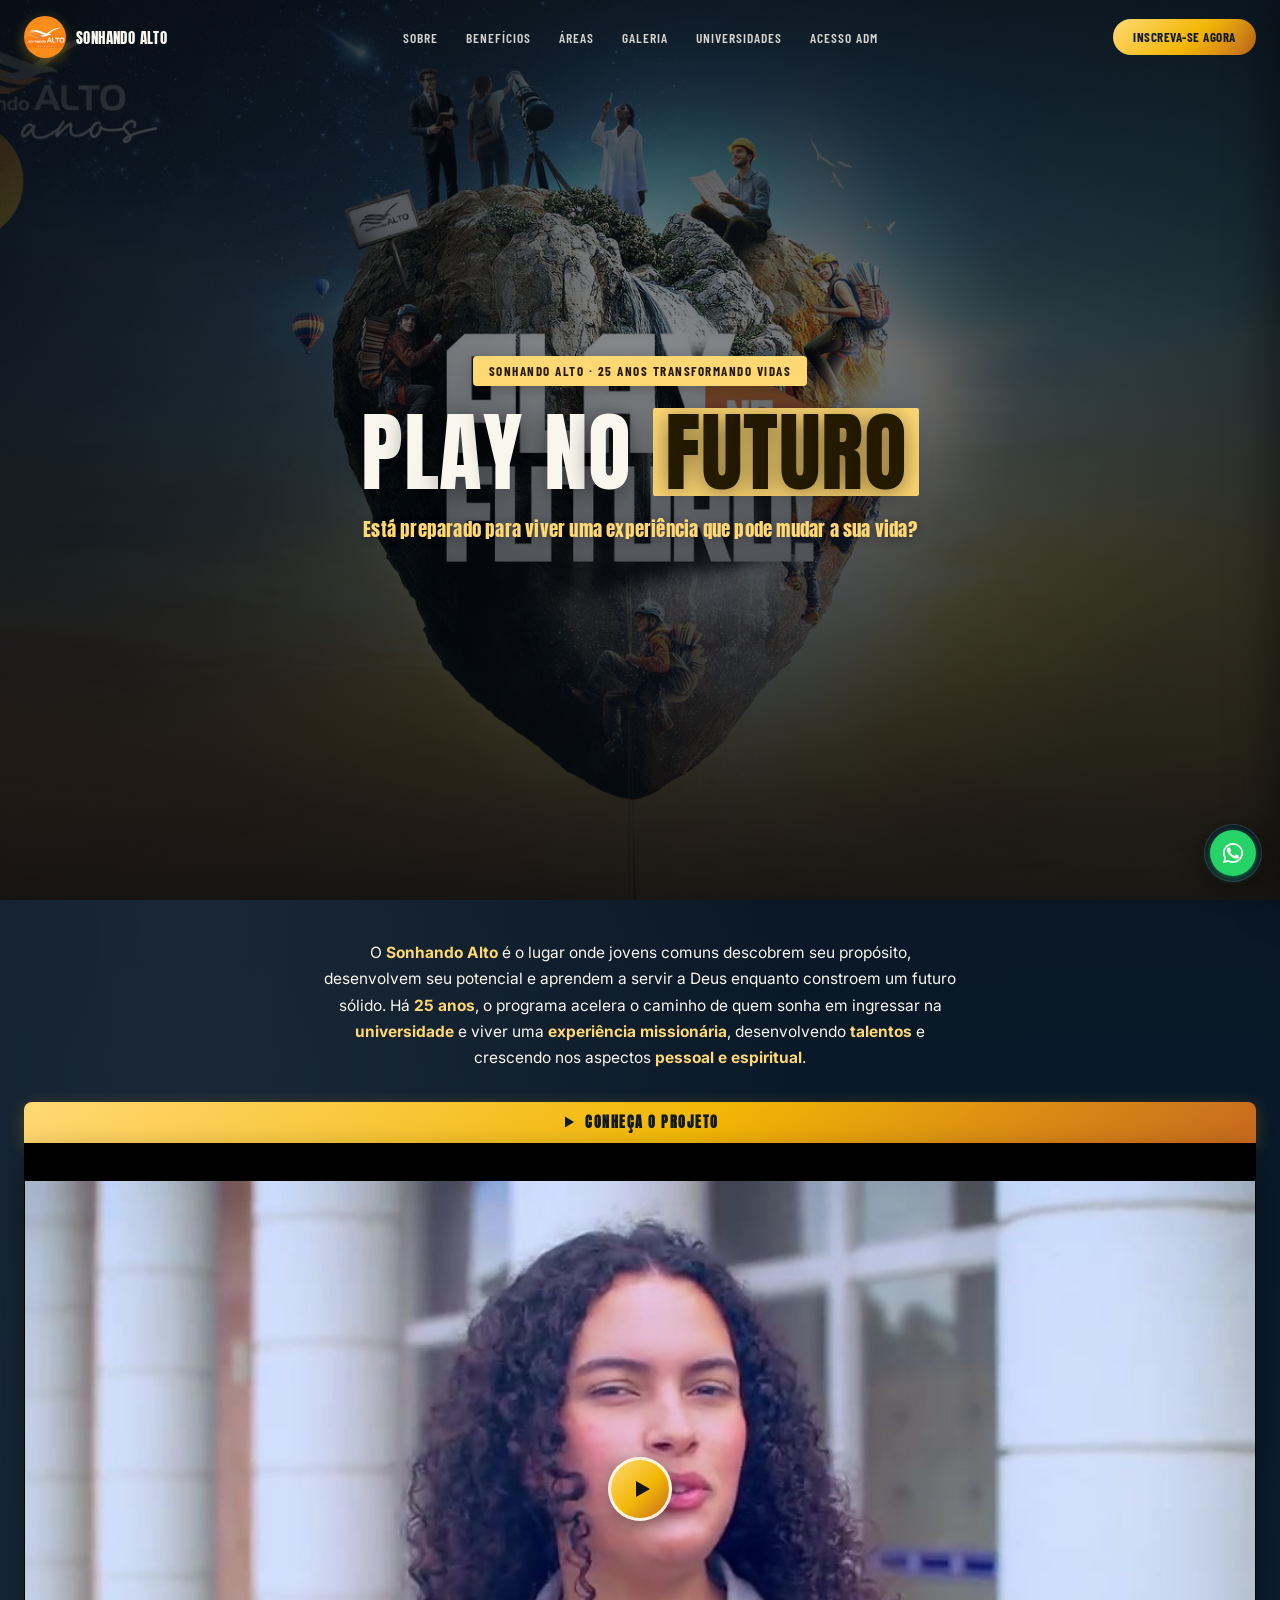
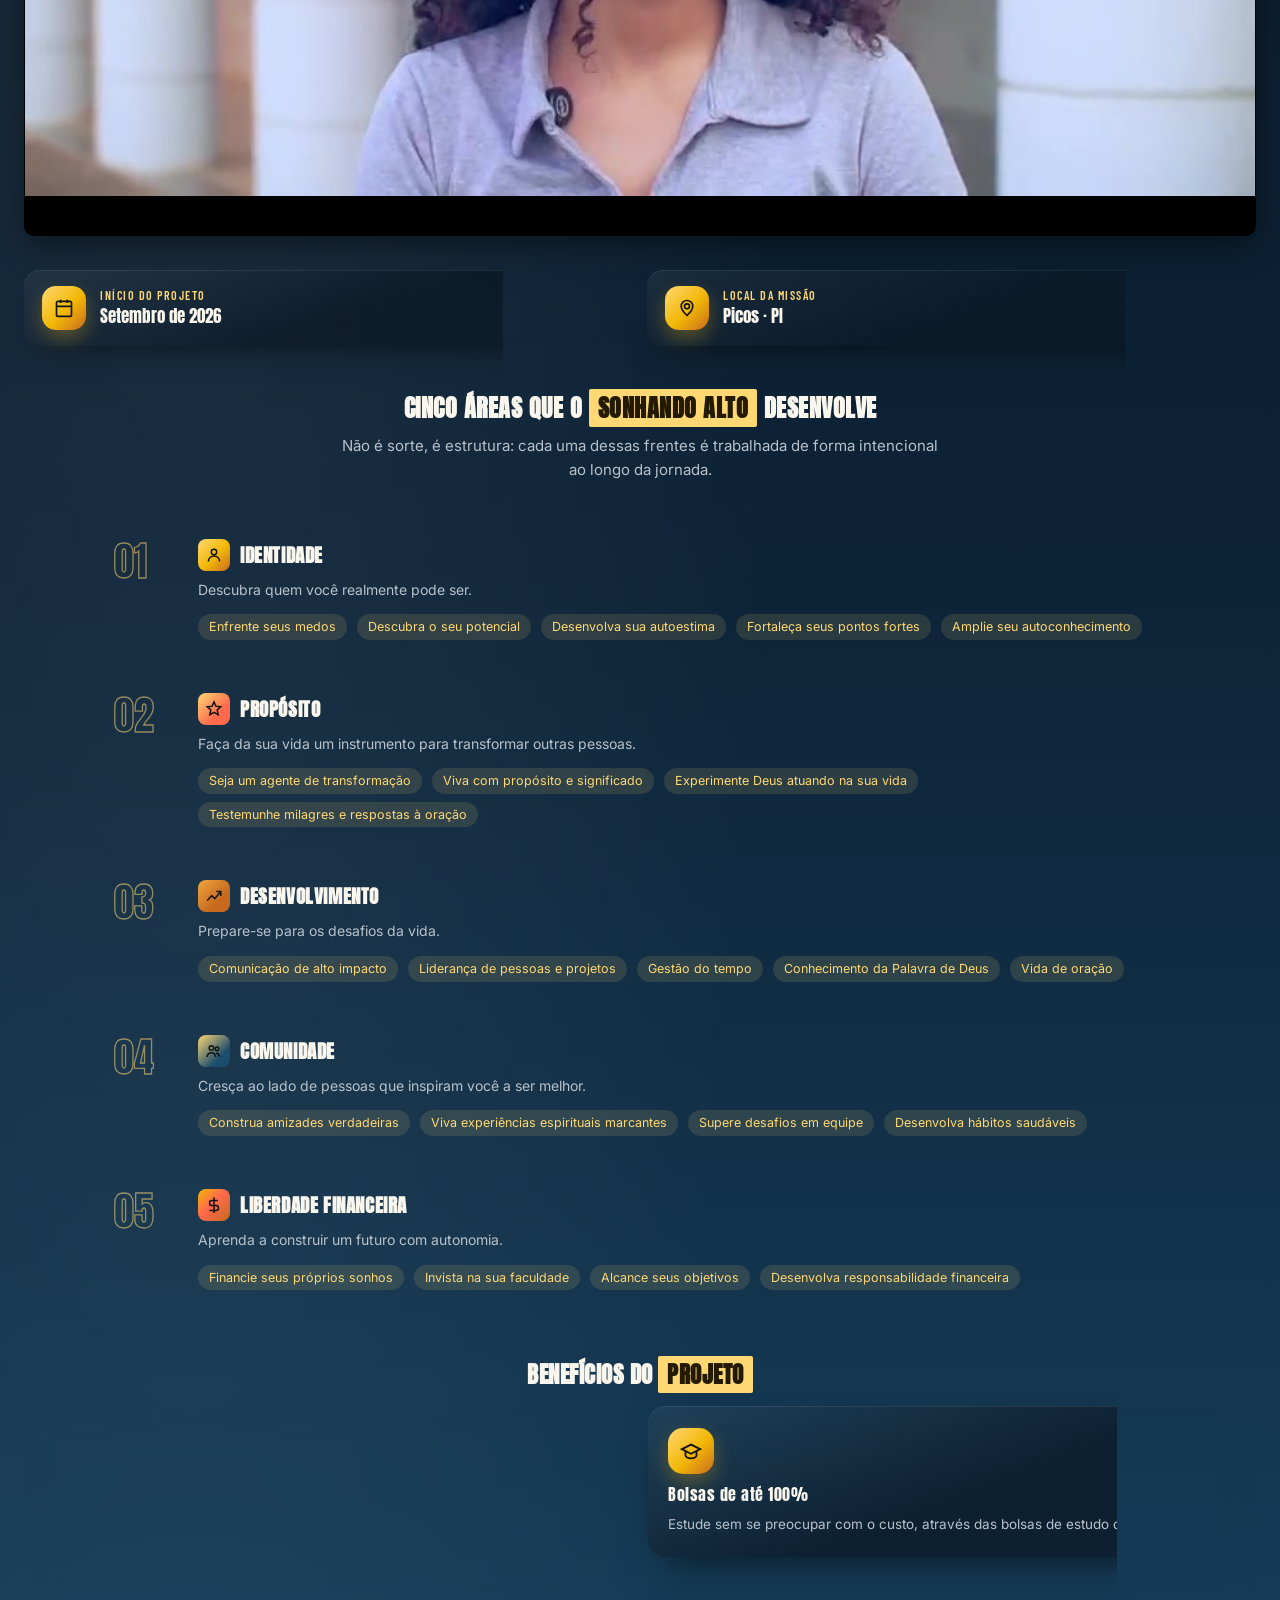
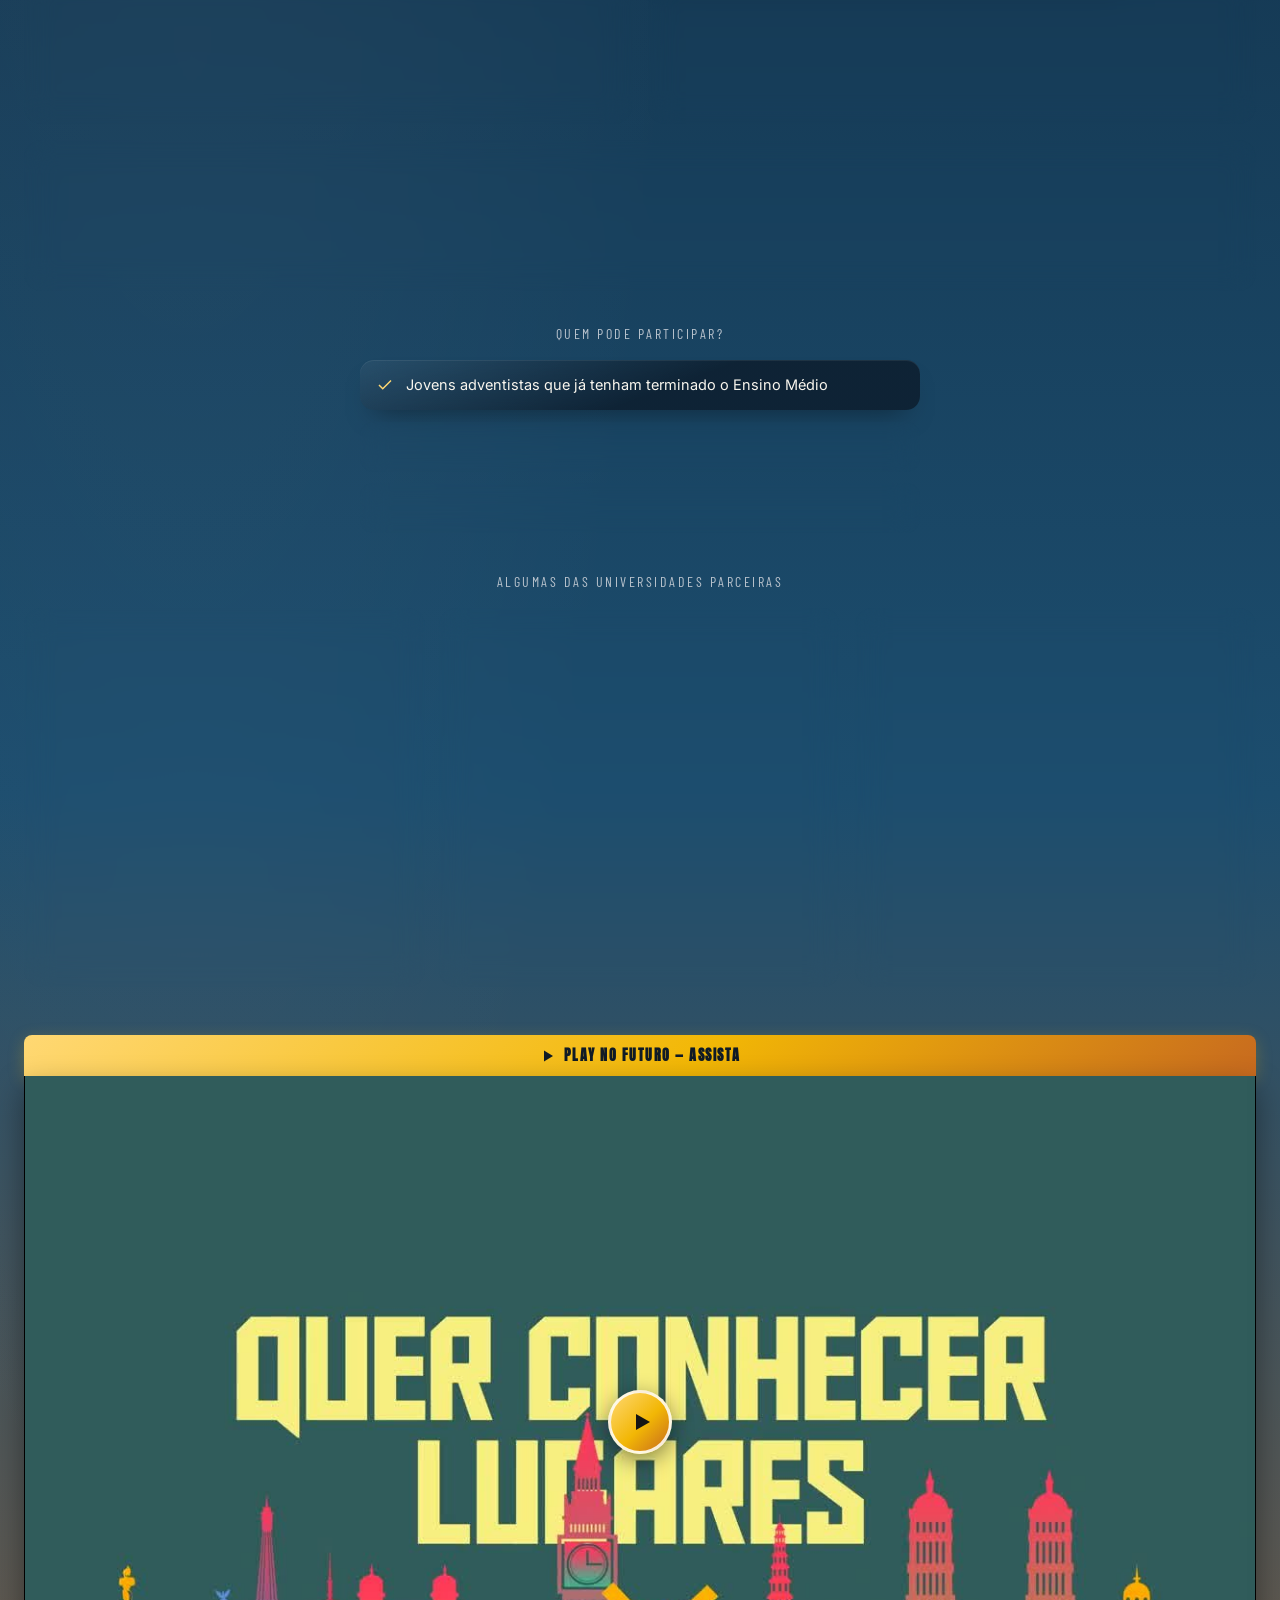
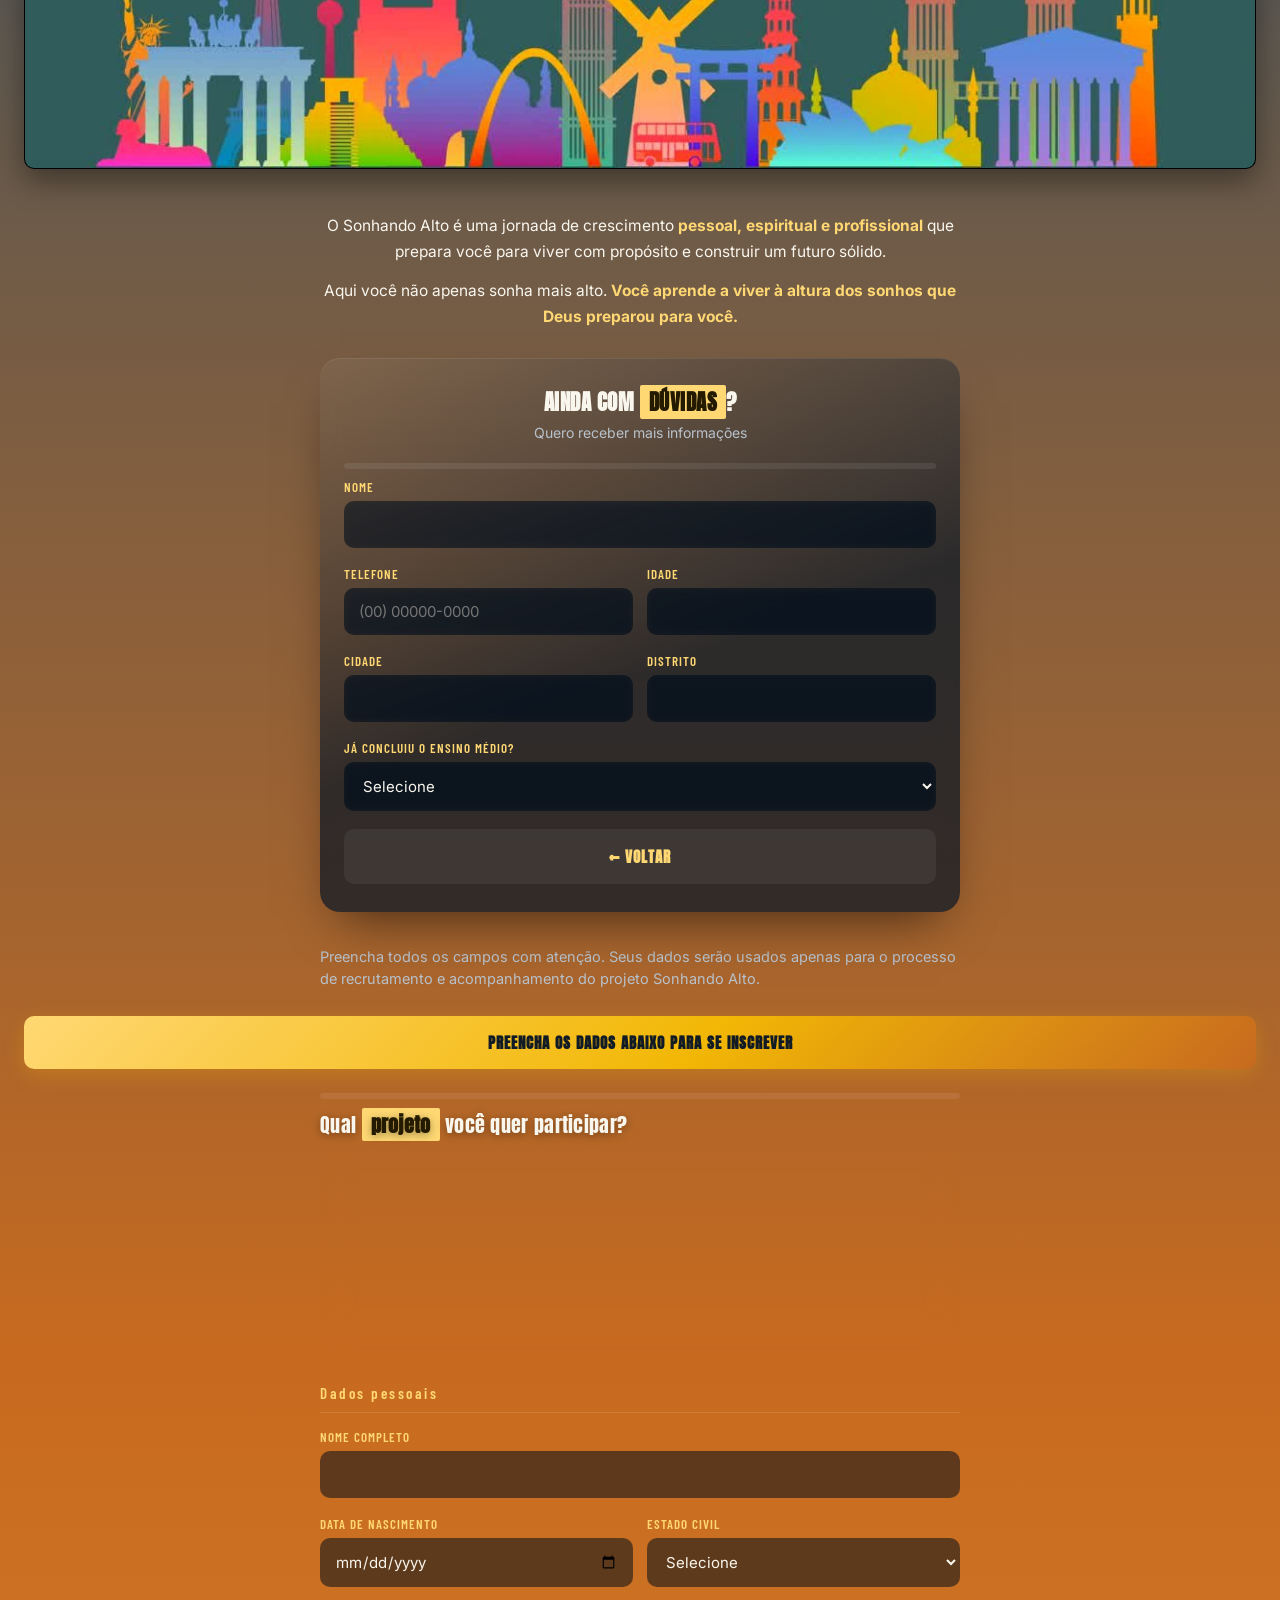
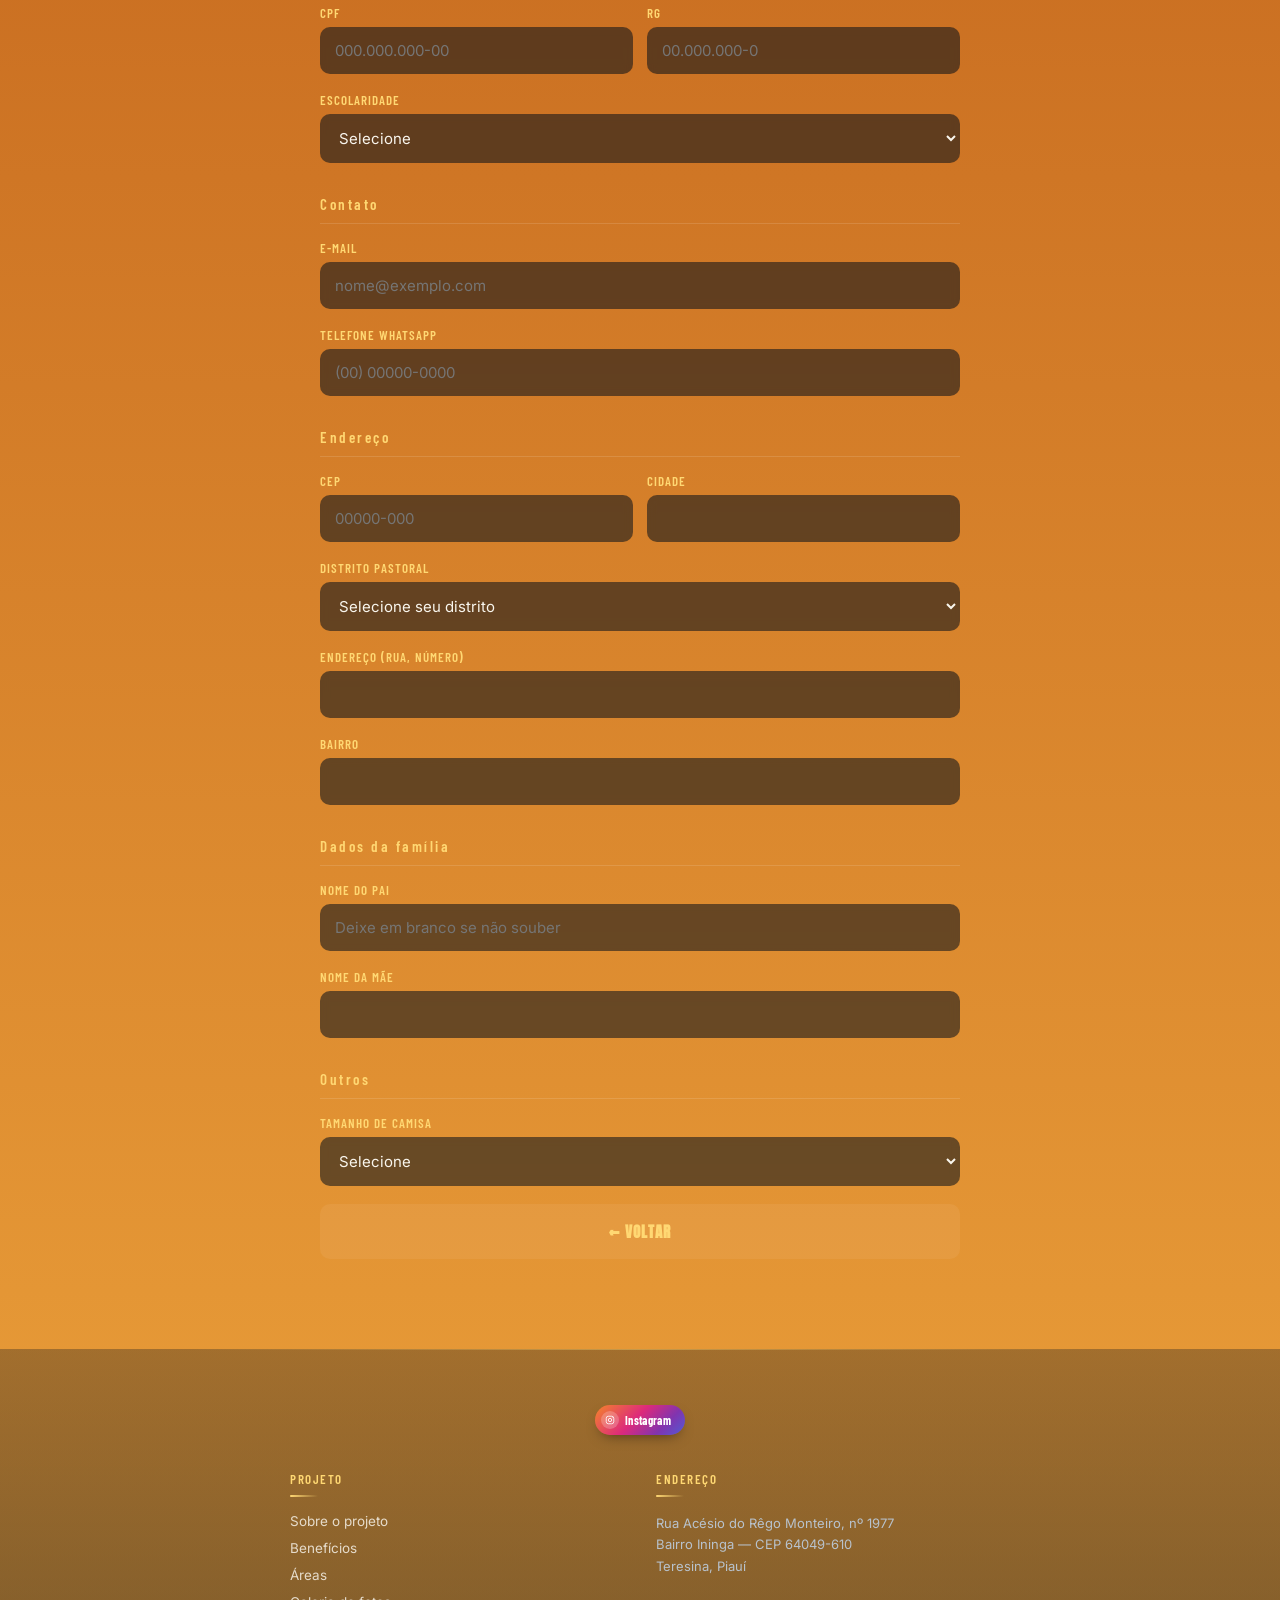
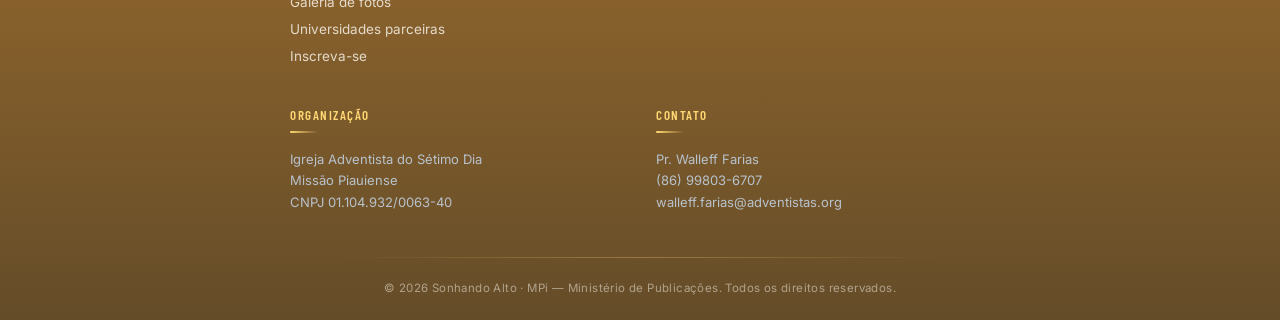
==== sonhando-alto-projeto/index.html @ d50a835e "Add files via upload" ====
<!DOCTYPE html>
<html lang="pt-BR">
<head>
<meta charset="UTF-8">
<meta name="viewport" content="width=device-width, initial-scale=1.0">
<title>Sonhando Alto Piauí</title>

<meta property="og:title" content="Sonhando Alto Piauí">
<meta property="og:description" content="Conheça o projeto e faça parte dessa missão.">
<meta property="og:image" content="https://sonhandoalto-mpi.vercel.app/capa-v2.jpg">
<meta property="og:image:width" content="1200">
<meta property="og:image:height" content="675">
<meta property="og:image:type" content="image/jpeg">
<meta property="og:url" content="https://sonhandoalto-mpi.vercel.app">
<meta property="og:type" content="website">
<meta name="twitter:card" content="summary_large_image">
<meta name="twitter:title" content="Sonhando Alto Piauí">
<meta name="twitter:description" content="Conheça o projeto e faça parte dessa missão.">
<meta name="twitter:image" content="https://sonhandoalto-mpi.vercel.app/capa-v2.jpg">
<link rel="preconnect" href="https://fonts.googleapis.com">
<link href="https://fonts.googleapis.com/css2?family=Oswald:wght@400;500;600;700&family=Barlow+Condensed:wght@400;500;600;700&family=Inter:wght@400;500;600&family=Anton&display=swap" rel="stylesheet">
<link rel="stylesheet" href="css/main.css">
</head>
<body>

<nav class="site-nav" id="siteNav">
  <a href="#" class="site-nav-logo" aria-label="Sonhando Alto">
    <span class="site-nav-logo-mark"></span>
    <span class="site-nav-logo-text">Sonhando Alto</span>
  </a>
  <div class="site-nav-links">
    <a href="#sobre">Sobre</a>
    <a href="#beneficios">Benefícios</a>
    <a href="#areas">Áreas</a>
    <a href="#secaoEstudantesPublic">Galeria</a>
    <a href="#universidades">Universidades</a>
    <a href="?admin=1">Acesso ADM</a>
  </div>
  <a href="#inscreva-se" class="site-nav-cta">Inscreva-se agora</a>
  <button type="button" class="site-nav-toggle" id="navToggleBtn" aria-label="Abrir menu">
    <svg width="20" height="20" viewBox="0 0 24 24" fill="none" stroke="#ffffff" stroke-width="2" stroke-linecap="round"><path d="M4 6h16M4 12h16M4 18h16"/></svg>
  </button>
</nav>

<div class="nav-drawer-backdrop" id="navBackdrop"></div>
<div class="nav-drawer" id="navDrawer">
  <button type="button" class="nav-drawer-close" id="navCloseBtn" aria-label="Fechar menu">
    <svg width="16" height="16" viewBox="0 0 24 24" fill="none" stroke="#ffffff" stroke-width="2" stroke-linecap="round"><path d="M6 6l12 12M18 6L6 18"/></svg>
  </button>
  <div class="nav-drawer-links">
    <a href="#sobre">Sobre</a>
    <a href="#beneficios">Benefícios</a>
    <a href="#areas">Áreas</a>
    <a href="#secaoEstudantesPublic">Galeria</a>
    <a href="#universidades">Universidades</a>
    <a href="?admin=1">Acesso ADM</a>
  </div>
  <a href="#inscreva-se" class="btn">Inscreva-se agora</a>
</div>


<!-- ======================================================= -->
<!-- TELA: FORMULÁRIO PÚBLICO DE INSCRIÇÃO                    -->
<!-- ======================================================= -->
<div id="viewForm" class="page">

  <div class="hero-banner">
    <div class="hero-bg-slideshow" id="heroBgSlideshow">
      <div class="hero-bg-slide" style="background-image:url('images/hero-bg-1.jpg')"></div>
      <div class="hero-bg-slide" style="background-image:url('images/hero-bg-2.jpg')"></div>
      <div class="hero-bg-slide" style="background-image:url('images/hero-bg-3.jpg')"></div>
      <div class="hero-bg-slide" style="background-image:url('images/hero-bg-4.jpg')"></div>
      <div class="hero-bg-slide" style="background-image:url('images/hero-bg-5.jpg')"></div>
    </div>
    <div class="hero-bg-slideshow hero-bg-slideshow--mobile" id="heroBgSlideshowMobile">
      <div class="hero-bg-slide" style="background-image:url('images/mobile-bg-1.jpg')"></div>
      <div class="hero-bg-slide" style="background-image:url('images/mobile-bg-2.jpg')"></div>
      <div class="hero-bg-slide" style="background-image:url('images/mobile-bg-3.jpg')"></div>
    </div>
    <div class="hero-bg-overlay"></div>

    <div class="hero-caption">
      <span class="kicker">Sonhando Alto · 25 anos transformando vidas</span>
      <h1>
        <span class="lw" style="animation-delay:.00s">P</span><span class="lw" style="animation-delay:.05s">l</span><span class="lw" style="animation-delay:.10s">a</span><span class="lw" style="animation-delay:.15s">y</span>
        <span class="lw" style="animation-delay:.22s">n</span><span class="lw" style="animation-delay:.27s">o</span>
        <span class="hl"><span class="lw" style="animation-delay:.34s">F</span><span class="lw" style="animation-delay:.39s">u</span><span class="lw" style="animation-delay:.44s">t</span><span class="lw" style="animation-delay:.49s">u</span><span class="lw" style="animation-delay:.54s">r</span><span class="lw" style="animation-delay:.59s">o</span></span>
      </h1>
      <p class="hero-subtitle hero-subtitle--lead">Está preparado para viver uma experiência que pode mudar a sua vida?</p>
    </div>
  </div>

  <div class="about-section" id="sobre">
    <p class="about-text">
      O <strong>Sonhando Alto</strong> é o lugar onde jovens comuns descobrem seu propósito, desenvolvem seu potencial e aprendem a servir a Deus enquanto constroem um futuro sólido. Há <strong>25 anos</strong>, o programa acelera o caminho de quem sonha em ingressar na <strong>universidade</strong> e viver uma <strong>experiência missionária</strong>, desenvolvendo <strong>talentos</strong> e crescendo nos aspectos <strong>pessoal e espiritual</strong>.
    </p>


    <div class="video-section" style="max-width:1400px;padding:0;margin:0 auto 34px;">
      <div class="video-cta-tag">
        <svg width="16" height="16" viewBox="0 0 16 16" fill="currentColor"><path d="M4 2.5v11l9-5.5-9-5.5z"/></svg>
        Conheça o projeto
      </div>
      <div class="video-wrap" id="projectVideoWrap">
        <video id="projectVideo" poster="images/project-video-poster.jpg" playsinline preload="none">
          <source src="videos/project-video.mp4" type="video/mp4">
          Seu navegador não suporta vídeo.
        </video>
        <button class="video-play-btn" id="projectPlayBtn" aria-label="Assistir vídeo do projeto">
          <svg width="24" height="24" viewBox="0 0 24 24" fill="#141414"><path d="M6 4l14 8-14 8V4z"/></svg>
        </button>
      </div>
    </div>

    <div class="project-info" style="margin-top:26px;margin-bottom:0;">
      <div class="project-info-card">
        <div class="icon">
          <svg width="20" height="20" viewBox="0 0 24 24" fill="none" stroke="#141414" stroke-width="2"><rect x="3" y="4" width="18" height="18" rx="2"/><path d="M16 2v4M8 2v4M3 10h18"/></svg>
        </div>
        <div class="txt">
          <div class="lbl">Início do projeto</div>
          <div class="val">Setembro de 2026</div>
        </div>
      </div>
      <div class="project-info-card">
        <div class="icon">
          <svg width="20" height="20" viewBox="0 0 24 24" fill="none" stroke="#141414" stroke-width="2"><path d="M12 21s-7-6.5-7-11a7 7 0 0 1 14 0c0 4.5-7 11-7 11z"/><circle cx="12" cy="10" r="3"/></svg>
        </div>
        <div class="txt">
          <div class="lbl">Local da missão</div>
          <div class="val">Picos · PI</div>
        </div>
      </div>
    </div>
  </div>

  <div class="pillars-section" id="areas">
    <h2 class="section-heading">Cinco áreas que o <span class="grad-text">Sonhando Alto</span> desenvolve</h2>
    <p class="pillars-intro">Não é sorte, é estrutura: cada uma dessas frentes é trabalhada de forma intencional ao longo da jornada.</p>
    <div class="pillars-list">
      <div class="pillar-row">
        <div class="pillar-num">01</div>
        <div>
          <div class="pillar-head">
            <div class="pillar-icon">
              <svg viewBox="0 0 24 24" fill="none" stroke="#141414" stroke-width="2"><circle cx="12" cy="8" r="3.6"/><path d="M4.5 20.5c0-4.2 3.4-7.2 7.5-7.2s7.5 3 7.5 7.2"/></svg>
            </div>
            <div class="pillar-title">Identidade</div>
          </div>
          <div class="pillar-text">Descubra quem você realmente pode ser.</div>
          <ul class="pillar-list">
            <li>Enfrente seus medos</li>
            <li>Descubra o seu potencial</li>
            <li>Desenvolva sua autoestima</li>
            <li>Fortaleça seus pontos fortes</li>
            <li>Amplie seu autoconhecimento</li>
          </ul>
        </div>
      </div>
      <div class="pillar-row">
        <div class="pillar-num">02</div>
        <div>
          <div class="pillar-head">
            <div class="pillar-icon">
              <svg viewBox="0 0 24 24" fill="none" stroke="#141414" stroke-width="2"><path d="M12 2.5l2.6 5.9 6.4.6-4.8 4.3 1.4 6.3L12 16.6l-5.6 3 1.4-6.3-4.8-4.3 6.4-.6z"/></svg>
            </div>
            <div class="pillar-title">Propósito</div>
          </div>
          <div class="pillar-text">Faça da sua vida um instrumento para transformar outras pessoas.</div>
          <ul class="pillar-list">
            <li>Seja um agente de transformação</li>
            <li>Viva com propósito e significado</li>
            <li>Experimente Deus atuando na sua vida</li>
            <li>Testemunhe milagres e respostas à oração</li>
          </ul>
        </div>
      </div>
      <div class="pillar-row">
        <div class="pillar-num">03</div>
        <div>
          <div class="pillar-head">
            <div class="pillar-icon">
              <svg viewBox="0 0 24 24" fill="none" stroke="#141414" stroke-width="2"><path d="M3 18l6-6.5 4 4L21 6"/><path d="M15 6h6v6"/></svg>
            </div>
            <div class="pillar-title">Desenvolvimento</div>
          </div>
          <div class="pillar-text">Prepare-se para os desafios da vida.</div>
          <ul class="pillar-list">
            <li>Comunicação de alto impacto</li>
            <li>Liderança de pessoas e projetos</li>
            <li>Gestão do tempo</li>
            <li>Conhecimento da Palavra de Deus</li>
            <li>Vida de oração</li>
          </ul>
        </div>
      </div>
      <div class="pillar-row">
        <div class="pillar-num">04</div>
        <div>
          <div class="pillar-head">
            <div class="pillar-icon">
              <svg viewBox="0 0 24 24" fill="none" stroke="#141414" stroke-width="2"><circle cx="8.5" cy="8" r="3"/><circle cx="16" cy="9" r="2.4"/><path d="M2.8 20c.4-3.6 3-5.8 5.7-5.8s5.3 2.2 5.7 5.8M14.8 14.6c2.2.2 4.1 2 4.4 5"/></svg>
            </div>
            <div class="pillar-title">Comunidade</div>
          </div>
          <div class="pillar-text">Cresça ao lado de pessoas que inspiram você a ser melhor.</div>
          <ul class="pillar-list">
            <li>Construa amizades verdadeiras</li>
            <li>Viva experiências espirituais marcantes</li>
            <li>Supere desafios em equipe</li>
            <li>Desenvolva hábitos saudáveis</li>
          </ul>
        </div>
      </div>
      <div class="pillar-row">
        <div class="pillar-num">05</div>
        <div>
          <div class="pillar-head">
            <div class="pillar-icon">
              <svg viewBox="0 0 24 24" fill="none" stroke="#141414" stroke-width="2"><path d="M12 1.5v21M17 6H9.3a3.3 3.3 0 000 6.6h5.4a3.3 3.3 0 010 6.6H6"/></svg>
            </div>
            <div class="pillar-title">Liberdade Financeira</div>
          </div>
          <div class="pillar-text">Aprenda a construir um futuro com autonomia.</div>
          <ul class="pillar-list">
            <li>Financie seus próprios sonhos</li>
            <li>Invista na sua faculdade</li>
            <li>Alcance seus objetivos</li>
            <li>Desenvolva responsabilidade financeira</li>
          </ul>
        </div>
      </div>
    </div>
  </div>

  <div class="benefits-section" id="beneficios">
    <h2 class="section-heading">Benefícios do <span class="grad-text">Projeto</span></h2>
    <div class="benefits-grid">
      <div class="benefit-card">
        <div class="benefit-icon">
          <svg width="22" height="22" viewBox="0 0 24 24" fill="none" stroke="#141414" stroke-width="2"><path d="M12 2l2.9 6.3 6.9.8-5.1 4.6 1.4 6.8L12 17l-6.1 3.5 1.4-6.8-5.1-4.6 6.9-.8L12 2z"/></svg>
        </div>
        <div class="benefit-title">Descontos de 40%</div>
        <div class="benefit-text">Nas universidades parceiras, para você acelerar o caminho até a sua graduação.</div>
      </div>
      <div class="benefit-card">
        <div class="benefit-icon">
          <svg width="22" height="22" viewBox="0 0 24 24" fill="none" stroke="#141414" stroke-width="2"><path d="M22 10L12 5 2 10l10 5 10-5z"/><path d="M6 12v5c0 1.5 2.5 3 6 3s6-1.5 6-3v-5"/></svg>
        </div>
        <div class="benefit-title">Bolsas de até 100%</div>
        <div class="benefit-text">Estude sem se preocupar com o custo, através das bolsas de estudo do programa.</div>
      </div>
      <div class="benefit-card">
        <div class="benefit-icon">
          <svg width="22" height="22" viewBox="0 0 24 24" fill="none" stroke="#141414" stroke-width="2"><path d="M13 2L3 14h7l-1 8 10-12h-7l1-8z"/></svg>
        </div>
        <div class="benefit-title">Soft Skills</div>
        <div class="benefit-text">Desenvolve a comunicação, vendas, liderança e resiliência.</div>
      </div>
      <div class="benefit-card">
        <div class="benefit-icon">
          <svg width="22" height="22" viewBox="0 0 24 24" fill="none" stroke="#141414" stroke-width="2"><path d="M12 2C9 6 7 9 7 13a5 5 0 0010 0c0-4-2-7-5-11z"/></svg>
        </div>
        <div class="benefit-title">Crescimento Espiritual</div>
        <div class="benefit-text">Promove o envolvimento direto com o evangelismo e missões comunitárias.</div>
      </div>
      <div class="benefit-card" style="grid-column:1 / -1;">
        <div class="benefit-icon">
          <svg width="22" height="22" viewBox="0 0 24 24" fill="none" stroke="#141414" stroke-width="2"><circle cx="9" cy="8" r="3"/><circle cx="17" cy="8" r="3"/><path d="M2 20c0-3.3 3.1-6 7-6s7 2.7 7 6"/><path d="M14 14c3 .3 5 2.6 5 6"/></svg>
        </div>
        <div class="benefit-title">Networking</div>
        <div class="benefit-text">Facilita a criação de novas amizades e contatos profissionais de diversas regiões.</div>
      </div>
    </div>

    <div class="section-subheading">Quem pode participar?</div>
    <ul class="requirements-list">
      <li>
        <svg width="18" height="18" viewBox="0 0 24 24" fill="none" stroke="currentColor" stroke-width="2"><path d="M20 6L9 17l-5-5"/></svg>
        Jovens adventistas que já tenham terminado o Ensino Médio
      </li>
      <li>
        <svg width="18" height="18" viewBox="0 0 24 24" fill="none" stroke="currentColor" stroke-width="2"><path d="M20 6L9 17l-5-5"/></svg>
        Jovens que tenham interesse em viver a missão
      </li>
      <li>
        <svg width="18" height="18" viewBox="0 0 24 24" fill="none" stroke="currentColor" stroke-width="2"><path d="M20 6L9 17l-5-5"/></svg>
        Jovens que buscam independência financeira
      </li>
    </ul>
  </div>

  <div class="galeria-section" id="secaoEstudantesPublic" style="display:none;">
    <h2 class="section-heading" id="tituloEstudantesPublic">Jovens estudando através do <span class="grad-text">Projeto</span></h2>
    <p class="galeria-descricao" id="descricaoEstudantesPublic">Conheça jovens que estão na faculdade por meio do Projeto Sonhando Alto.</p>
    <div class="galeria-carousel-wrap">
      <button class="galeria-nav galeria-nav--prev" id="ge_navPrev" aria-label="Ver fotos anteriores">
        <svg width="18" height="18" viewBox="0 0 24 24" fill="none" stroke="currentColor" stroke-width="2.4"><path d="M15 18l-6-6 6-6"/></svg>
      </button>
      <div class="galeria-grid" id="galeriaEstudantesPublicGrid"></div>
      <button class="galeria-nav galeria-nav--next" id="ge_navNext" aria-label="Ver mais fotos">
        <svg width="18" height="18" viewBox="0 0 24 24" fill="none" stroke="currentColor" stroke-width="2.4"><path d="M9 6l6 6-6 6"/></svg>
      </button>
    </div>
  </div>

  <div class="galeria-section galeria-section--formados" id="secaoFormadosPublic" style="display:none;">
    <h2 class="section-heading">
      <svg class="cap-icon" width="26" height="26" viewBox="0 0 24 24" fill="none" stroke="currentColor" stroke-width="1.6"><path d="M12 3L1 8l11 5 9-4.1V15"/><path d="M5 10.5V16c0 1.5 3 3.5 7 3.5s7-2 7-3.5v-5.5"/></svg>
      <span class="heading-text" id="tituloFormadosPublic">Galeria de Formados através do <span class="grad-text">Projeto</span></span>
    </h2>
    <div class="section-heading-divider"></div>
    <p class="galeria-descricao" id="descricaoFormadosPublic">Conheça jovens que já realizaram seu sonho da formatura através do Projeto Sonhando Alto.</p>
    <div class="galeria-carousel-wrap">
      <button class="galeria-nav galeria-nav--prev" id="gf_navPrev" aria-label="Ver fotos anteriores">
        <svg width="18" height="18" viewBox="0 0 24 24" fill="none" stroke="currentColor" stroke-width="2.4"><path d="M15 18l-6-6 6-6"/></svg>
      </button>
      <div class="galeria-grid" id="galeriaFormadosPublicGrid"></div>
      <button class="galeria-nav galeria-nav--next" id="gf_navNext" aria-label="Ver mais fotos">
        <svg width="18" height="18" viewBox="0 0 24 24" fill="none" stroke="currentColor" stroke-width="2.4"><path d="M9 6l6 6-6 6"/></svg>
      </button>
    </div>
  </div>

  <div class="about-section" id="universidades" style="margin-top:40px;">
    <div class="section-subheading">Algumas das universidades parceiras</div>
    <div class="universities-grid">
      <a href="https://www.uniaene.edu.br/" target="_blank" rel="noopener" class="university-card">
        <div class="university-photo">
          <img src="https://s.educacaoadventista.org.br/escola/fachada/wPeTsQ6i9I0NNbbhbm9ffm1xyfzF83VySYYDG2Eg.png" alt="Campus UNIAENE" loading="lazy" onerror="this.style.display='none'; this.nextElementSibling.style.display='flex';">
          <div class="icon-fallback" style="display:none;">
            <svg width="24" height="24" viewBox="0 0 24 24" fill="none" stroke="#141414" stroke-width="2"><path d="M22 10L12 5 2 10l10 5 10-5z"/><path d="M6 12v5c0 1.5 2.5 3 6 3s6-1.5 6-3v-5"/></svg>
          </div>
        </div>
        <div class="uni-name">UNIAENE</div>
        <div class="uni-cta">Visitar site →</div>
      </a>
      <a href="https://unasp.br/" target="_blank" rel="noopener" class="university-card">
        <div class="university-photo">
          <img src="https://cdn.unasp.br/home/2020/08/27104442/campus-sao-paulo-arvores-400x400.png" alt="Campus UNASP" loading="lazy" onerror="this.style.display='none'; this.nextElementSibling.style.display='flex';">
          <div class="icon-fallback" style="display:none;">
            <svg width="24" height="24" viewBox="0 0 24 24" fill="none" stroke="#141414" stroke-width="2"><path d="M22 10L12 5 2 10l10 5 10-5z"/><path d="M6 12v5c0 1.5 2.5 3 6 3s6-1.5 6-3v-5"/></svg>
          </div>
        </div>
        <div class="uni-name">UNASP</div>
        <div class="uni-cta">Visitar site →</div>
      </a>
      <a href="https://www.faama.edu.br/" target="_blank" rel="noopener" class="university-card">
        <div class="university-photo">
          <img src="https://faama.educacaoadventista.org.br/assets/images/fachada.webp" alt="Campus FAAMA" loading="lazy" onerror="this.style.display='none'; this.nextElementSibling.style.display='flex';">
          <div class="icon-fallback" style="display:none;">
            <svg width="24" height="24" viewBox="0 0 24 24" fill="none" stroke="#141414" stroke-width="2"><path d="M22 10L12 5 2 10l10 5 10-5z"/><path d="M6 12v5c0 1.5 2.5 3 6 3s6-1.5 6-3v-5"/></svg>
          </div>
        </div>
        <div class="uni-name">FAAMA</div>
        <div class="uni-cta">Visitar site →</div>
      </a>
    </div>
  </div>

  <div class="video-section">
    <div class="video-cta-tag">
      <svg width="16" height="16" viewBox="0 0 16 16" fill="currentColor"><path d="M4 2.5v11l9-5.5-9-5.5z"/></svg>
      Play no futuro — Assista
    </div>
    <div class="video-wrap" id="videoWrap">
      <video id="promoVideo" poster="images/promo-video-poster.jpg" playsinline preload="none">
        <source src="videos/promo-video.mp4" type="video/mp4">
        Seu navegador não suporta vídeo.
      </video>
      <button class="video-play-btn" id="videoPlayBtn" aria-label="Assistir vídeo">
        <svg width="24" height="24" viewBox="0 0 24 24" fill="#141414"><path d="M6 4l14 8-14 8V4z"/></svg>
      </button>
    </div>
  </div>

  <div class="about-section closing-section">
    <p class="about-text">
      O Sonhando Alto é uma jornada de crescimento <strong>pessoal, espiritual e profissional</strong> que prepara você para viver com propósito e construir um futuro sólido.
    </p>
    <p class="about-text">
      Aqui você não apenas sonha mais alto. <strong>Você aprende a viver à altura dos sonhos que Deus preparou para você.</strong>
    </p>
  </div>

  <div class="container" id="inscreva-se">

    <div class="leads-card">
      <h2>Ainda com <span>dúvidas</span>?</h2>
      <p class="leads-sub">Quero receber mais informações</p>
      <div id="leadMsgArea"></div>

      <div class="form-progress-wrap">
        <div class="form-progress-track">
          <div class="form-progress-bar" id="leadProgressBar"></div>
        </div>
        <div class="form-progress-spinner" id="leadProgressSpinner"></div>
      </div>
      <div class="form-step-counter" id="leadStepCounter">Pergunta 1 de 4</div>

      <div class="form-step" data-step="1">
        <div class="field" data-field="leadNome">
          <label>Nome</label>
          <input type="text" id="lead_nome">
          <div class="err-msg">Informe o nome.</div>
        </div>
      </div>

      <div class="form-step" data-step="2">
        <div class="row2">
          <div class="field" data-field="leadTelefone">
            <label>Telefone</label>
            <input type="text" id="lead_telefone" inputmode="numeric" placeholder="(00) 00000-0000" maxlength="15">
            <div class="err-msg">Informe um telefone válido.</div>
          </div>
          <div class="field" data-field="leadIdade">
            <label>Idade</label>
            <input type="number" id="lead_idade" min="1" max="120">
            <div class="err-msg">Informe a idade.</div>
          </div>
        </div>
      </div>

      <div class="form-step" data-step="3">
        <div class="row2">
          <div class="field" data-field="leadCidade">
            <label>Cidade</label>
            <input type="text" id="lead_cidade">
            <div class="err-msg">Informe a cidade.</div>
          </div>
          <div class="field" data-field="leadDistrito">
            <label>Distrito</label>
            <input type="text" id="lead_distrito">
            <div class="err-msg">Informe o distrito.</div>
          </div>
        </div>
      </div>

      <div class="form-step" data-step="4">
        <div class="field" data-field="leadEnsinoMedio">
          <label>Já concluiu o ensino médio?</label>
          <select id="lead_ensinoMedio">
            <option value="">Selecione</option>
            <option>Sim</option>
            <option>Não</option>
          </select>
          <div class="err-msg">Selecione uma opção.</div>
        </div>
      </div>

      <div class="form-step-nav">
        <button type="button" class="btn secondary" id="btnLeadVoltar">← Voltar</button>
        <button type="button" class="btn hidden" id="btnEnviarLead">Quero saber mais</button>
      </div>
    </div>

    <div id="formIntro" class="intro">
      <p>Preencha todos os campos com atenção. Seus dados serão usados apenas para o processo de recrutamento e acompanhamento do projeto Sonhando Alto.</p>
    </div>

    <div id="formMsgArea"></div>

    <button type="button" class="btn" id="btnScrollToForm" style="margin-bottom:24px;">Preencha os dados abaixo para se inscrever</button>

    <form id="inscricaoForm" novalidate>

      <div class="form-progress-wrap">
        <div class="form-progress-track">
          <div class="form-progress-bar" id="formProgressBar"></div>
        </div>
        <div class="form-progress-spinner" id="formProgressSpinner"></div>
      </div>
      <div class="form-step-counter" id="formStepCounter">Pergunta 1 de 14</div>

      <div class="form-step" data-step="1">
        <div class="pergunta-projeto-titulo">Qual <span class="grad-text">projeto</span> você quer participar?</div>
        <div class="field" data-field="projeto">
          <div class="projeto-opcoes">
            <button type="button" class="projeto-opcao" data-valor="Sonhando Alto">
              <span class="projeto-opcao-titulo">Sonhando Alto</span>
              <span class="projeto-opcao-desc">Programa missionário estudantil</span>
            </button>
            <button type="button" class="projeto-opcao" data-valor="Férias Universitária">
              <span class="projeto-opcao-titulo">Férias Universitária em Missão</span>
              <span class="projeto-opcao-desc">Programa de férias para universitários</span>
            </button>
          </div>
          <select id="f_projeto" style="display:none;">
            <option value="">Selecione</option>
            <option>Sonhando Alto</option>
            <option>Férias Universitária</option>
          </select>
          <div class="err-msg">Selecione uma das opções acima.</div>
        </div>
      </div>

      <div class="form-step" data-step="2">
        <div class="section-title">Dados pessoais</div>

        <div class="field" data-field="nome">
          <label>Nome completo</label>
          <input type="text" id="f_nome" autocomplete="name">
          <div class="err-msg">Informe o nome completo.</div>
        </div>
      </div>

      <div class="form-step" data-step="3">
        <div class="row2">
          <div class="field" data-field="nascimento">
            <label>Data de nascimento</label>
            <input type="date" id="f_nascimento">
            <div class="err-msg">Informe a data de nascimento.</div>
          </div>
          <div class="field" data-field="estadoCivil">
            <label>Estado civil</label>
            <select id="f_estadoCivil">
              <option value="">Selecione</option>
              <option>Solteiro(a)</option>
              <option>Casado(a)</option>
              <option>Divorciado(a)</option>
              <option>Viúvo(a)</option>
              <option>União estável</option>
            </select>
            <div class="err-msg">Selecione o estado civil.</div>
          </div>
        </div>
      </div>

      <div class="form-step" data-step="4">
        <div class="row2">
          <div class="field" data-field="cpf">
            <label>CPF</label>
            <input type="text" id="f_cpf" inputmode="numeric" placeholder="000.000.000-00" maxlength="14">
            <div class="err-msg">CPF inválido. Use o formato 000.000.000-00.</div>
          </div>
          <div class="field" data-field="rg">
            <label>RG</label>
            <input type="text" id="f_rg" placeholder="00.000.000-0">
            <div class="err-msg">Informe o RG.</div>
          </div>
        </div>
      </div>

      <div class="form-step" data-step="5">
        <div class="field" data-field="escolaridade">
          <label>Escolaridade</label>
          <select id="f_escolaridade">
            <option value="">Selecione</option>
            <option>Fundamental incompleto</option>
            <option>Fundamental completo</option>
            <option>Médio incompleto</option>
            <option>Médio completo</option>
            <option>Superior incompleto</option>
            <option>Superior completo</option>
            <option>Pós-graduação</option>
          </select>
          <div class="err-msg">Selecione a escolaridade.</div>
        </div>
      </div>

      <div class="form-step" data-step="6">
        <div class="section-title">Contato</div>
        <div class="field" data-field="email">
          <label>E-mail</label>
          <input type="email" id="f_email" autocomplete="email" placeholder="nome@exemplo.com">
          <div class="err-msg">Informe um e-mail válido.</div>
        </div>
      </div>

      <div class="form-step" data-step="7">
        <div class="field" data-field="whatsapp">
          <label>Telefone WhatsApp</label>
          <input type="text" id="f_whatsapp" inputmode="numeric" placeholder="(00) 00000-0000" maxlength="15">
          <div class="err-msg">Informe um telefone válido com DDD.</div>
        </div>
      </div>

      <div class="form-step" data-step="8">
        <div class="section-title">Endereço</div>
        <div class="row2">
          <div class="field" data-field="cep">
            <label>CEP</label>
            <input type="text" id="f_cep" inputmode="numeric" placeholder="00000-000" maxlength="9">
            <div class="err-msg">Informe um CEP válido.</div>
          </div>
          <div class="field" data-field="cidade">
            <label>Cidade</label>
            <input type="text" id="f_cidade">
            <div class="err-msg">Informe a cidade.</div>
          </div>
        </div>
      </div>

      <div class="form-step" data-step="9">
        <div class="field" data-field="distritoPastoral">
          <label>Distrito Pastoral</label>
          <select id="f_distritoPastoral">
            <option value="">Selecione seu distrito</option>
            <option>Aeroporto – PI</option>
            <option>Agricolândia</option>
            <option>Além Rio</option>
            <option>Boa Esperança – Parnaíba</option>
            <option>Bom Jesus</option>
            <option>Campo Maior</option>
            <option>Central Teresina</option>
            <option>Dirceu Arco Verde</option>
            <option>Floriano</option>
            <option>Guadalupe</option>
            <option>José de Freitas</option>
            <option>Luzilândia</option>
            <option>Monte Castelo</option>
            <option>Parnaíba</option>
            <option>Parque Ideal</option>
            <option>Parque Piauí</option>
            <option>Passagem das Pedras – Picos</option>
            <option>Picos</option>
            <option>Piripiri</option>
            <option>Porto Alegre</option>
            <option>Primavera</option>
            <option>Promorar</option>
            <option>São Raimundo Nonato</option>
            <option>Teresina Leste</option>
          </select>
          <div class="err-msg">Selecione seu distrito pastoral.</div>
        </div>
      </div>

      <div class="form-step" data-step="10">
        <div class="field" data-field="endereco">
          <label>Endereço (rua, número)</label>
          <input type="text" id="f_endereco">
          <div class="err-msg">Informe o endereço.</div>
        </div>
      </div>

      <div class="form-step" data-step="11">
        <div class="field" data-field="bairro">
          <label>Bairro</label>
          <input type="text" id="f_bairro">
          <div class="err-msg">Informe o bairro.</div>
        </div>
      </div>

      <div class="form-step" data-step="12">
        <div class="section-title">Dados da família</div>
        <div class="field" data-field="nomePai">
          <label>Nome do pai</label>
          <input type="text" id="f_nomePai" placeholder="Deixe em branco se não souber">
        </div>
      </div>

      <div class="form-step" data-step="13">
        <div class="field" data-field="nomeMae">
          <label>Nome da mãe</label>
          <input type="text" id="f_nomeMae">
          <div class="err-msg">Informe o nome da mãe.</div>
        </div>
      </div>

      <div class="form-step" data-step="14">
        <div class="section-title">Outros</div>
        <div class="field" data-field="camisa">
          <label>Tamanho de camisa</label>
          <select id="f_camisa">
            <option value="">Selecione</option>
            <option>PP</option>
            <option>P</option>
            <option>M</option>
            <option>G</option>
            <option>GG</option>
            <option>XG</option>
          </select>
          <div class="err-msg">Selecione o tamanho da camisa.</div>
        </div>
      </div>

      <div class="form-step-nav">
        <button type="button" class="btn secondary" id="btnStepVoltar">← Voltar</button>
        <button type="submit" class="btn hidden" id="btnSubmit">Enviar inscrição</button>
      </div>
    </form>

    <div id="formSuccess" class="success-screen hidden">
      <div class="icon">✓</div>
      <h2>Inscrição <span class="grad-text">enviada</span>!</h2>
      <p>Recebemos seus dados com sucesso.<br>Em breve nossa equipe entrará em contato pelo WhatsApp informado.</p>
    </div>

  </div>

  <footer class="site-footer">
    <div class="footer-cta-buttons">
      <a href="https://www.instagram.com/superacaocolportagem?igsh=MTd4cG01MzlsMDE1MA%3D%3D&utm_source=qr" target="_blank" rel="noopener" class="footer-cta-btn footer-cta-btn--ig" aria-label="Seguir no Instagram">
        <span class="icon-circle">
          <svg width="10" height="10" viewBox="0 0 24 24" fill="none" stroke="#ffffff" stroke-width="2"><rect x="3" y="3" width="18" height="18" rx="5"/><circle cx="12" cy="12" r="4"/><circle cx="17.3" cy="6.7" r="1.1" fill="#ffffff" stroke="none"/></svg>
        </span>
        Instagram
      </a>
    </div>

    <div class="footer-inner">
      <div class="footer-col">
        <div class="footer-col-title">Projeto</div>
        <a href="#sobre" class="footer-link">Sobre o projeto</a>
        <a href="#beneficios" class="footer-link">Benefícios</a>
        <a href="#areas" class="footer-link">Áreas</a>
        <a href="#secaoEstudantesPublic" class="footer-link">Galeria de fotos</a>
        <a href="#universidades" class="footer-link">Universidades parceiras</a>
        <a href="#inscreva-se" class="footer-link">Inscreva-se</a>
      </div>

      <div class="footer-col">
        <div class="footer-col-title">Endereço</div>
        <p class="footer-text">Rua Acésio do Rêgo Monteiro, nº 1977<br>Bairro Ininga — CEP 64049-610<br>Teresina, Piauí</p>
      </div>

      <div class="footer-col">
        <div class="footer-col-title">Organização</div>
        <p class="footer-text">Igreja Adventista do Sétimo Dia<br>Missão Piauiense<br>CNPJ 01.104.932/0063-40</p>
      </div>

      <div class="footer-col">
        <div class="footer-col-title">Contato</div>
        <p class="footer-text">Pr. Walleff Farias<br>(86) 99803-6707<br>walleff.farias@adventistas.org</p>
      </div>
    </div>

    <div class="footer-bottom">
      © 2026 Sonhando Alto · MPi — Ministério de Publicações. Todos os direitos reservados.
    </div>
  </footer>

  <a href="https://wa.me/5586998036707?text=Ol%C3%A1%2C%20gostaria%20de%20receber%20mais%20informa%C3%A7%C3%B5es%20sobre%20o%20Sonhando%20Alto." target="_blank" rel="noopener" class="whatsapp-float" aria-label="Fazer uma pergunta no WhatsApp">
    <span class="wa-icon">
      <svg width="24" height="24" viewBox="0 0 24 24" fill="#ffffff"><path d="M17.472 14.382c-.297-.149-1.758-.867-2.03-.967-.273-.099-.471-.148-.67.15-.197.297-.767.966-.94 1.164-.173.199-.347.223-.644.075-.297-.15-1.255-.463-2.39-1.475-.883-.788-1.48-1.761-1.653-2.059-.173-.297-.018-.458.13-.606.134-.133.298-.347.446-.52.149-.174.198-.298.298-.497.099-.198.05-.371-.025-.52-.075-.149-.669-1.612-.916-2.207-.242-.579-.487-.5-.669-.51-.173-.008-.371-.01-.57-.01-.198 0-.52.074-.792.372-.272.297-1.04 1.016-1.04 2.479 0 1.462 1.065 2.875 1.213 3.074.149.198 2.096 3.2 5.077 4.487.709.306 1.262.489 1.694.625.712.227 1.36.195 1.872.118.571-.085 1.758-.719 2.006-1.413.248-.694.248-1.289.173-1.413-.074-.124-.272-.198-.57-.347z"/><path d="M12.004 2.003c-5.514 0-9.997 4.483-9.997 9.997 0 1.762.462 3.485 1.34 5.003l-1.42 5.184 5.309-1.393a9.96 9.96 0 0 0 4.768 1.214h.004c5.514 0 9.997-4.483 9.997-9.997 0-2.671-1.04-5.182-2.929-7.071a9.93 9.93 0 0 0-7.072-2.937zm5.86 15.858a8.29 8.29 0 0 1-5.86 2.43h-.003a8.3 8.3 0 0 1-4.235-1.16l-.304-.18-3.15.826.84-3.07-.198-.315a8.28 8.28 0 0 1-1.27-4.412c0-4.583 3.73-8.312 8.318-8.312a8.26 8.26 0 0 1 5.878 2.44 8.26 8.26 0 0 1 2.435 5.876 8.29 8.29 0 0 1-2.451 5.877z"/></svg>
    </span>
  </a>
</div>

<!-- ======================================================= -->
<!-- TELA: LOGIN ADMIN                                        -->
<!-- ======================================================= -->
<div id="viewAdminLogin" class="page hidden">
  <div class="topbar">
    <div class="brand">Sonhando Alto</div>
    <div class="sub">Painel administrativo</div>
  </div>
  <div class="admin-login">
    <h2>Acesso restrito</h2>
    <div id="loginMsgArea"></div>
    <button class="btn" id="btnLogin" style="display:flex;align-items:center;justify-content:center;gap:10px;">
      <svg width="18" height="18" viewBox="0 0 18 18"><path fill="#4285F4" d="M17.64 9.2c0-.64-.06-1.25-.16-1.84H9v3.48h4.84c-.21 1.13-.84 2.09-1.8 2.73v2.27h2.92c1.71-1.57 2.68-3.88 2.68-6.64z"/><path fill="#34A853" d="M9 18c2.43 0 4.47-.8 5.96-2.18l-2.92-2.27c-.81.54-1.84.86-3.04.86-2.34 0-4.32-1.58-5.03-3.7H.96v2.34C2.44 15.98 5.48 18 9 18z"/><path fill="#FBBC05" d="M3.97 10.71c-.18-.54-.28-1.11-.28-1.71s.1-1.17.28-1.71V4.95H.96C.35 6.17 0 7.55 0 9s.35 2.83.96 4.05l3.01-2.34z"/><path fill="#EA4335" d="M9 3.58c1.32 0 2.51.45 3.44 1.35l2.59-2.59C13.46.89 11.43 0 9 0 5.48 0 2.44 2.02.96 4.95l3.01 2.34C4.68 5.16 6.66 3.58 9 3.58z"/></svg>
      Entrar com Google
    </button>
  </div>
</div>

<!-- ======================================================= -->
<!-- TELA: PAINEL ADMIN                                       -->
<!-- ======================================================= -->
<div id="viewAdmin" class="page hidden">
  <div class="admin-header">
    <div class="brand">Sonhando Alto · Admin</div>
    <div style="display:flex;gap:10px;align-items:center;">
      <button class="btn small secondary" id="btnExportExcel">Exportar Excel</button>
      <button class="btn small secondary" id="btnLogout">Sair</button>
    </div>
  </div>
  <div class="admin-body">

    <div class="stats" id="visitasStatsArea" style="margin-bottom:8px;"></div>
    <div class="stats" id="origemStatsArea" style="margin-bottom:18px;"></div>

    <div style="background:var(--card);border:1px solid var(--card-border);border-radius:var(--radius);padding:16px;margin-bottom:24px;">
      <div style="display:flex;align-items:center;justify-content:space-between;flex-wrap:wrap;gap:10px;margin-bottom:12px;">
        <div class="section-title" style="margin:0;border:none;padding:0;">Cliques por dia</div>
        <select id="periodoGraficoSelect" style="background:var(--card);border:1px solid var(--card-border);color:var(--white);padding:6px 10px;border-radius:8px;font-size:12.5px;">
          <option value="7">Últimos 7 dias</option>
          <option value="14" selected>Últimos 14 dias</option>
          <option value="30">Últimos 30 dias</option>
          <option value="90">Últimos 90 dias</option>
        </select>
      </div>
      <canvas id="graficoCliquesDiarios" height="90"></canvas>
    </div>

    <div class="admin-tabs">
      <button class="tab-btn active" data-tab="tabInscritos">Inscritos</button>
      <button class="tab-btn" data-tab="tabCadastroParticipante">Cadastrar participante</button>
      <button class="tab-btn" data-tab="tabCadastroLider">Cadastrar líder</button>
      <button class="tab-btn" data-tab="tabLeads">Leads</button>
      <button class="tab-btn" data-tab="tabFerias">Férias Universitária</button>
      <button class="tab-btn" data-tab="tabDistritos">Distritos</button>
      <button class="tab-btn" data-tab="tabGaleria">Galeria de Fotos</button>
    </div>

    <!-- ABA: INSCRITOS (visualização e gestão) -->
    <div id="tabInscritos" class="tab-panel">

      <div class="stats" id="statsArea"></div>

      <div class="toolbar">
        <input type="text" id="searchInput" placeholder="Buscar por nome, CPF, cidade ou WhatsApp...">
        <select id="filterStatus">
          <option value="">Todos os status</option>
          <option>Inscrito</option>
          <option>Em análise</option>
          <option>Aprovado</option>
          <option>Reprovado</option>
          <option>Confirmado</option>
        </select>
        <select id="filterCidade">
          <option value="">Todas as cidades</option>
        </select>
      </div>

      <div class="table-wrap">
        <table>
          <thead>
            <tr>
              <th>Nome</th>
              <th>Idade</th>
              <th>Cidade</th>
              <th>WhatsApp</th>
              <th>Status</th>
              <th>Inscrito em</th>
              <th></th>
            </tr>
          </thead>
          <tbody id="tableBody"></tbody>
        </table>
      </div>
    </div>

    <!-- ABA: CADASTRAR PARTICIPANTE (o admin cadastra manualmente) -->
    <div id="tabCadastroParticipante" class="tab-panel hidden">
      <p style="color:var(--gray);font-size:13.5px;margin-bottom:20px;max-width:520px;">
        Use esta aba para cadastrar diretamente um jovem que ainda não fez a própria inscrição pelo formulário público — os dados entram na mesma lista de "Inscritos".
      </p>
      <div id="msgCadastroParticipante"></div>
      <div id="camposCadastroParticipante" style="max-width:520px;"></div>
      <button class="btn" id="btnCadastrarParticipante" style="margin-top:6px;max-width:320px;">Cadastrar participante</button>
    </div>

    <!-- ABA: CADASTRAR LÍDER (máximo 2) -->
    <div id="tabCadastroLider" class="tab-panel hidden">
      <p style="color:var(--gray);font-size:13.5px;margin-bottom:16px;max-width:520px;">
        Cada equipe pode ter no máximo <strong style="color:var(--gold-light);">2 líderes</strong> cadastrados.
      </p>
      <div class="stat-card" id="liderStatusCard" style="max-width:220px;margin-bottom:20px;"></div>

      <div id="listaLideres" style="max-width:520px;margin-bottom:24px;"></div>

      <div id="liderLimitMsg" class="hidden" style="max-width:520px;"></div>
      <div id="msgCadastroLider"></div>
      <div id="camposCadastroLider" style="max-width:520px;"></div>
      <button class="btn" id="btnCadastrarLider" style="margin-top:6px;max-width:320px;">Cadastrar líder</button>
    </div>

    <!-- ABA: LEADS (interessados a contatar) -->
    <div id="tabLeads" class="tab-panel hidden">
      <div class="stats" id="leadsStatsArea"></div>

      <div class="toolbar">
        <input type="text" id="leadsSearchInput" placeholder="Buscar por nome, telefone ou cidade...">
        <select id="leadsFilterStatus">
          <option value="">Todos os status</option>
          <option>Pendente</option>
          <option>Contatado</option>
          <option>Aguardando resposta</option>
        </select>
      </div>

      <div class="table-wrap">
        <table>
          <thead>
            <tr>
              <th>Nome</th>
              <th>Telefone</th>
              <th>Cidade</th>
              <th>Distrito</th>
              <th>Idade</th>
              <th>Ensino médio</th>
              <th>Status</th>
              <th></th>
            </tr>
          </thead>
          <tbody id="leadsTableBody"></tbody>
        </table>
      </div>
    </div>

    <!-- ABA: FÉRIAS UNIVERSITÁRIA (inscritos que escolheram esse projeto no formulário) -->
    <div id="tabFerias" class="tab-panel hidden">
      <p style="color:var(--gray);font-size:13.5px;margin-bottom:16px;max-width:560px;">
        Jovens que preencheram o formulário público e escolheram participar do <strong style="color:var(--gold-light);">Férias Universitária</strong> em vez do Sonhando Alto.
      </p>
      <div class="stats" id="feriasStatsArea"></div>

      <div class="toolbar">
        <input type="text" id="feriasSearchInput" placeholder="Buscar por nome, e-mail, WhatsApp ou cidade...">
        <select id="feriasFilterStatus">
          <option value="">Todos os status</option>
          <option>Inscrito</option>
          <option>Em análise</option>
          <option>Aprovado</option>
          <option>Reprovado</option>
          <option>Confirmado</option>
        </select>
      </div>

      <div class="table-wrap">
        <table>
          <thead>
            <tr>
              <th>Nome</th>
              <th>WhatsApp</th>
              <th>Cidade</th>
              <th>Idade</th>
              <th>Escolaridade</th>
              <th>Status</th>
              <th></th>
            </tr>
          </thead>
          <tbody id="feriasTableBody"></tbody>
        </table>
      </div>
    </div>

    <!-- ABA: DISTRITOS (cobertura de distritos pastorais no Sonhando Alto) -->
    <div id="tabDistritos" class="tab-panel hidden">
      <p style="color:var(--gray);font-size:13.5px;margin-bottom:20px;max-width:640px;">
        Mostra quais distritos pastorais já têm pelo menos um jovem <strong style="color:var(--success);">confirmado</strong> no Sonhando Alto, e quais ainda estão pendentes (sem nenhum jovem confirmado).
      </p>
      <div class="stats" id="distritosResumoArea" style="margin-bottom:20px;"></div>
      <div class="table-wrap">
        <table>
          <thead>
            <tr>
              <th>Distrito</th>
              <th>Pastor</th>
              <th>Status</th>
              <th>Confirmados</th>
              <th>Inscritos (todos os status)</th>
            </tr>
          </thead>
          <tbody id="distritosTableBody"></tbody>
        </table>
      </div>
    </div>

    <!-- ABA: GALERIA DE FOTOS (jovens estudando / formados) -->
    <div id="tabGaleria" class="tab-panel hidden">
      <p style="color:var(--gray);font-size:13.5px;margin-bottom:24px;max-width:560px;">
        Gerencie as fotos exibidas na página pública. Nome, curso, cidade e distrito são opcionais — a foto aparece assim que você adicionar.
      </p>

      <div style="margin-bottom:40px;max-width:560px;">
        <div class="section-title" style="margin-top:0;">Títulos das seções (página pública)</div>
        <div class="field">
          <label>Título — Jovens estudando</label>
          <input type="text" id="titulo_ge" placeholder="Jovens estudando através do Projeto">
        </div>
        <div class="field">
          <label>Descrição — Jovens estudando</label>
          <textarea id="descricao_ge" rows="2" placeholder="Conheça jovens que estão na faculdade por meio do Projeto Sonhando Alto."></textarea>
        </div>
        <div class="field">
          <label>Título — Galeria de Formados</label>
          <input type="text" id="titulo_gf" placeholder="Galeria de Formados através do Projeto">
        </div>
        <div class="field">
          <label>Descrição — Galeria de Formados</label>
          <textarea id="descricao_gf" rows="2" placeholder="Conheça jovens que já realizaram seu sonho da formatura através do Projeto Sonhando Alto."></textarea>
        </div>
        <button class="btn small" id="btnSalvarTitulos" style="flex:0 0 auto;">Salvar títulos</button>
        <div id="msg_titulos"></div>
      </div>

      <div>
        <div class="section-title" style="margin-top:0;">Jovens estudando através do projeto</div>
        <div id="ge_form" class="galeria-upload-form">
          <div class="row2">
            <div class="field"><label>Foto</label><input type="file" id="ge_foto" accept="image/*"></div>
            <div class="field"><label>Nome</label><input type="text" id="ge_nome" placeholder="Opcional"></div>
          </div>
          <div class="row2">
            <div class="field"><label>Curso</label><input type="text" id="ge_curso" placeholder="Opcional"></div>
            <div class="field"><label>Cidade</label><input type="text" id="ge_cidade" placeholder="Opcional"></div>
          </div>
          <div class="field"><label>Distrito</label><input type="text" id="ge_distrito" placeholder="Opcional"></div>
          <div id="ge_previewWrap" class="hidden reposition-wrap">
            <div class="reposition-preview foto-enquadrada" id="ge_previewBox"></div>
            <div class="reposition-hint">Arraste a foto para mover · role o mouse ou use o gesto de pinça (dois dedos) para dar zoom</div>
            <div class="zoom-controls">
              <button type="button" class="btn small secondary zoom-btn" id="ge_zoomOut">−</button>
              <span class="zoom-label" id="ge_zoomLabel">100%</span>
              <button type="button" class="btn small secondary zoom-btn" id="ge_zoomIn">+</button>
              <button type="button" class="btn small secondary" id="ge_centralizar" style="flex:0 0 auto;margin-left:auto;">Redefinir</button>
            </div>
          </div>
          <div style="display:flex;gap:10px;flex-wrap:wrap;">
            <button class="btn small" id="btnSalvar_ge" style="flex:0 0 auto;">Adicionar foto</button>
            <button class="btn small secondary hidden" id="btnCancelar_ge" style="flex:0 0 auto;">Cancelar edição</button>
          </div>
        </div>
        <div id="msg_ge"></div>
        <div id="lista_ge" class="galeria-admin-grid"></div>
      </div>

      <div style="margin-top:44px;">
        <div class="section-title">Galeria de Formados através do projeto</div>
        <div id="gf_form" class="galeria-upload-form">
          <div class="row2">
            <div class="field"><label>Foto</label><input type="file" id="gf_foto" accept="image/*"></div>
            <div class="field"><label>Nome</label><input type="text" id="gf_nome" placeholder="Opcional"></div>
          </div>
          <div class="row2">
            <div class="field"><label>Curso</label><input type="text" id="gf_curso" placeholder="Opcional"></div>
            <div class="field"><label>Cidade</label><input type="text" id="gf_cidade" placeholder="Opcional"></div>
          </div>
          <div class="field"><label>Distrito</label><input type="text" id="gf_distrito" placeholder="Opcional"></div>
          <div id="gf_previewWrap" class="hidden reposition-wrap">
            <div class="reposition-preview foto-enquadrada" id="gf_previewBox"></div>
            <div class="reposition-hint">Arraste a foto para mover · role o mouse ou use o gesto de pinça (dois dedos) para dar zoom</div>
            <div class="zoom-controls">
              <button type="button" class="btn small secondary zoom-btn" id="gf_zoomOut">−</button>
              <span class="zoom-label" id="gf_zoomLabel">100%</span>
              <button type="button" class="btn small secondary zoom-btn" id="gf_zoomIn">+</button>
              <button type="button" class="btn small secondary" id="gf_centralizar" style="flex:0 0 auto;margin-left:auto;">Redefinir</button>
            </div>
          </div>
          <div style="display:flex;gap:10px;flex-wrap:wrap;">
            <button class="btn small" id="btnSalvar_gf" style="flex:0 0 auto;">Adicionar foto</button>
            <button class="btn small secondary hidden" id="btnCancelar_gf" style="flex:0 0 auto;">Cancelar edição</button>
          </div>
        </div>
        <div id="msg_gf"></div>
        <div id="lista_gf" class="galeria-admin-grid"></div>
      </div>
    </div>

  </div>
</div>

<!-- ======================================================= -->
<!-- MODAL: DETALHE DO INSCRITO                               -->
<!-- ======================================================= -->
<div class="modal-bg" id="modalBg">
  <div class="modal">
    <button class="modal-close" id="modalClose">&times;</button>
    <h3 id="modalTitle">Detalhes da inscrição</h3>
    <div id="modalBody"></div>
    <div class="modal-actions" id="modalActionsView">
      <select id="modalStatusSelect" style="flex:1;background:var(--card);border:1px solid #2c2c30;color:var(--white);padding:10px;border-radius:8px;">
        <option>Inscrito</option>
        <option>Em análise</option>
        <option>Aprovado</option>
        <option>Reprovado</option>
        <option>Confirmado</option>
      </select>
      <button class="btn small" id="btnSaveStatus" style="flex:0 0 auto;">Salvar status</button>
      <button class="btn small" id="btnEnviarConfirmacao" style="flex:0 0 auto;background:#25D366;border-color:#25D366;color:#0b1826;">Enviar confirmação no WhatsApp</button>
      <button class="btn small secondary" id="btnObservacao" style="flex:0 0 auto;">📝 Observação</button>
      <button class="btn small secondary" id="btnEditReg" style="flex:0 0 auto;">Editar dados</button>
      <button class="btn small danger" id="btnDeleteReg" style="flex:0 0 auto;">Excluir</button>
    </div>
    <div class="modal-actions hidden" id="modalActionsEdit">
      <button class="btn small" id="btnSaveEdit" style="flex:0 0 auto;">Salvar alterações</button>
      <button class="btn small secondary" id="btnCancelEdit" style="flex:0 0 auto;">Cancelar</button>
    </div>
  </div>
</div>

<!-- ======================================================= -->
<!-- MODAL: OBSERVAÇÃO SOBRE O CONTATO (leads e inscritos)    -->
<!-- ======================================================= -->
<div class="modal-bg" id="notaModalBg">
  <div class="modal">
    <button class="modal-close" id="notaModalClose">&times;</button>
    <h3 id="notaModalTitle">Observação sobre o contato</h3>
    <textarea id="notaTextarea" rows="7" placeholder="Escreva aqui uma observação sobre esse contato..." style="width:100%;background:var(--card);border:1px solid #2c2c30;color:var(--white);padding:10px;border-radius:8px;font-family:inherit;font-size:14px;resize:vertical;"></textarea>
    <div class="modal-actions">
      <button class="btn small" id="btnSalvarNota" style="flex:0 0 auto;">Salvar observação</button>
      <button class="btn small secondary" id="btnCancelarNota" style="flex:0 0 auto;">Cancelar</button>
    </div>
  </div>
</div>

<script src="https://www.gstatic.com/firebasejs/10.12.2/firebase-app-compat.js"></script>
<script src="https://www.gstatic.com/firebasejs/10.12.2/firebase-auth-compat.js"></script>
<script src="https://www.gstatic.com/firebasejs/10.12.2/firebase-firestore-compat.js"></script>
<script src="https://cdnjs.cloudflare.com/ajax/libs/xlsx/0.18.5/xlsx.full.min.js"></script>
<script src="https://cdnjs.cloudflare.com/ajax/libs/Chart.js/4.5.0/chart.umd.min.js"></script>

<script src="js/app.js"></script>

<script src="js/scroll-reveal.js"></script>

<script src="js/hero-slideshow.js"></script>

<script src="js/nav.js"></script>
</body>
</html>
---- sonhando-alto-projeto/css/main.css ----
:root{
    /* Paleta "Sonhando Alto — 25 anos / Play no Futuro" */
    --navy-deep:#070f1a;
    --navy-mid:#0d2337;
    --navy-soft:#153650;
    --sunset-1:#1c4d6e;
    --sunset-2:#c76a1f;
    --sunset-3:#f0a83e;
    --gold:#f2b705;
    --gold-light:#ffd873;
    --gold-dim:#a8790f;
    --coral:#ff6a4d;
    --yellow-tag:#ffe14d;
    --ink:#101b26;
    --white:#f9f6ee;
    --gray:#b8c2cc;
    --card:rgba(11,24,38,.74);
    --card-border:transparent;
    --danger:#e0574a;
    --success:#3fbf7f;
    --warn:#f0a83e;
    --radius:10px;
  }
  *{box-sizing:border-box;margin:0;padding:0;}
  body{
    background:
      radial-gradient(ellipse at 15% 8%, rgba(255,255,255,.07), transparent 40%),
      linear-gradient(180deg, var(--navy-deep) 0%, var(--navy-mid) 26%, var(--sunset-1) 48%, var(--sunset-2) 74%, var(--sunset-3) 100%);
    color:var(--white);
    font-family:'Inter',sans-serif;
    min-height:100vh;
  }
  h1,h2,h3,.brand{font-family:'Anton',sans-serif;text-transform:uppercase;letter-spacing:.5px;}
  .grad-text{
    background:var(--gold-light);
    color:#241a00;
    padding:1px 9px;
    border-radius:2px;
    font-weight:700;
    box-decoration-break:clone;
    -webkit-box-decoration-break:clone;
  }
  .label-tag{font-family:'Barlow Condensed',sans-serif;text-transform:uppercase;letter-spacing:1.5px;font-size:12px;color:var(--gold-light);font-weight:600;}

  /* ---------- REVELAÇÃO AO ROLAR (scroll reveal) ---------- */
  .reveal{
    opacity:0;
    transform:translateY(32px);
    transition:opacity .9s cubic-bezier(.19,1,.22,1), transform .9s cubic-bezier(.19,1,.22,1);
  }
  .reveal.is-visible{
    opacity:1;
    transform:translateY(0);
  }
  .reveal--fade{transform:none;}
  .reveal--fade.is-visible{transform:none;}
  .reveal--zoom{transform:scale(.94);}
  .reveal--zoom.is-visible{transform:scale(1);}
  @media (prefers-reduced-motion: reduce){
    .reveal, .reveal--fade, .reveal--zoom{opacity:1 !important;transform:none !important;transition:none !important;}
  }

  /* ---------- LAYOUT SHELLS ---------- */
  .page{min-height:100vh;display:flex;flex-direction:column;}
  .topbar{
    padding:26px 20px 22px;
    text-align:center;
    background:linear-gradient(180deg, rgba(7,15,26,.55), rgba(7,15,26,.15));
    backdrop-filter:blur(6px);
  }
  .topbar .brand{
    font-size:28px;
    background:linear-gradient(135deg, var(--gold-light), var(--gold) 55%, var(--sunset-2));
    -webkit-background-clip:text;
    background-clip:text;
    color:transparent;
    text-shadow:0 2px 18px rgba(242,183,5,.25);
  }
  .topbar .brand-logo{
    max-width:230px;
    width:60%;
    height:auto;
    display:block;
    margin:0 auto;
    filter:drop-shadow(0 2px 10px rgba(0,0,0,.3));
  }
  .topbar .sub{font-family:'Barlow Condensed',sans-serif;color:var(--gray);font-size:14px;letter-spacing:3px;text-transform:uppercase;margin-top:4px;}
  .topbar .sub.sub-highlight{
    display:inline-flex;
    align-items:center;
    gap:8px;
    background:linear-gradient(135deg, var(--gold-light), var(--gold) 55%, var(--sunset-2));
    color:var(--ink);
    font-family:'Anton',sans-serif;
    font-size:19px;
    font-weight:700;
    letter-spacing:2px;
    text-transform:uppercase;
    text-shadow:none;
    padding:12px 26px;
    border-radius:999px;
    box-shadow:0 6px 20px rgba(242,183,5,.3);
    margin-top:0;
  }
  .topbar .sub.sub-highlight::before,
  .topbar .sub.sub-highlight::after{
    content:none;
  }

  .container{max-width:1600px;margin:0 auto;width:100%;padding:28px 24px 60px;flex:1;}

  /* ---------- FORM ---------- */
  .intro{max-width:640px;margin-left:auto;margin-right:auto;margin-bottom:26px;}
  #inscricaoForm{max-width:640px;margin-left:auto;margin-right:auto;}
  .intro h1{font-size:23px;color:var(--white);margin-bottom:10px;letter-spacing:.5px;}
  .intro p{color:var(--gray);font-size:14.5px;line-height:1.5;}
  .intro .tag-highlight{
    display:inline-block;background:var(--yellow-tag);color:var(--ink);
    font-family:'Barlow Condensed',sans-serif;font-weight:700;text-transform:uppercase;
    letter-spacing:1px;font-size:13px;padding:5px 12px;border-radius:4px;margin-bottom:12px;
  }

  .field{margin-bottom:18px;}
  .field label{display:block;font-size:13px;color:var(--gold-light);margin-bottom:6px;font-weight:600;font-family:'Barlow Condensed',sans-serif;letter-spacing:1px;text-transform:uppercase;}
  .field input, .field select, .field textarea{
    width:100%;
    background:rgba(7,15,26,.55);
    border:1px solid var(--card-border);
    color:var(--white);
    padding:13px 14px;
    border-radius:var(--radius);
    font-size:15px;
    font-family:'Inter',sans-serif;
    transition:border .15s, background .15s;
    backdrop-filter:blur(4px);
    resize:vertical;
  }
  .field input:focus, .field select:focus, .field textarea:focus{outline:none;border-color:var(--gold);background:rgba(7,15,26,.75);}
  .field .hint{font-size:12px;color:var(--gray);margin-top:4px;}
  .field.error input, .field.error select{border-color:var(--danger);}
  .field .err-msg{font-size:12px;color:#ffb3a8;margin-top:4px;display:none;}
  .field.error .err-msg{display:block;}

  .row2{display:grid;grid-template-columns:1fr 1fr;gap:14px;}
  @media (max-width:520px){.row2{grid-template-columns:1fr;}}

  /* ---------- FORMULÁRIO EM ETAPAS (uma pergunta por vez) ---------- */
  .form-progress-wrap{
    position:relative;
    margin-bottom:10px;
  }
  .form-progress-track{
    width:100%;height:6px;border-radius:3px;
    background:rgba(255,255,255,.08);
    overflow:hidden;
  }
  .form-progress-bar{
    height:100%;border-radius:3px;
    background:linear-gradient(90deg, var(--gold-light), var(--gold), var(--sunset-2));
    transition:width .35s ease;
    width:0%;
  }
  .form-progress-spinner{
    position:absolute;
    top:50%;
    width:14px;height:14px;
    margin-top:-7px;
    border-radius:50%;
    border:2px solid rgba(255,255,255,.3);
    border-top-color:var(--gold-light);
    transform:translateX(-50%);
    display:none;
    pointer-events:none;
    animation:formSpinnerGirar 1s linear infinite;
  }
  .form-progress-spinner.ativo{display:block;}
  @keyframes formSpinnerGirar{
    from{transform:translateX(-50%) rotate(0deg);}
    to{transform:translateX(-50%) rotate(360deg);}
  }
  .form-step-counter{
    display:none;
  }
  .form-step{
    animation:formStepIn .3s ease;
    transition:opacity .2s ease;
  }
  .form-step.avancando{
    opacity:.45;
    pointer-events:none;
  }
  @keyframes formStepIn{
    from{opacity:0; transform:translateX(14px);}
    to{opacity:1; transform:translateX(0);}
  }
  .form-step-nav{
    display:flex;gap:12px;margin-top:14px;
  }
  .form-step-nav .btn{flex:1;margin-top:0;}

  /* ---------- escolha do projeto (Sonhando Alto / Férias Universitária) ---------- */
  .projeto-opcoes{display:flex;flex-direction:column;gap:12px;margin-top:6px;}
  .pergunta-projeto-titulo{
    font-family:'Anton',sans-serif;
    font-size:20px;
    letter-spacing:.3px;
    color:var(--white);
    text-shadow:0 2px 8px rgba(0,0,0,.35);
    margin-bottom:16px;
  }
  .pergunta-projeto-titulo .grad-text{
    background:var(--gold-light);
    color:#241a00;
    padding:1px 9px;
    border-radius:2px;
    font-weight:700;
    box-decoration-break:clone;
    -webkit-box-decoration-break:clone;
  }
  .projeto-opcao{
    display:flex;flex-direction:column;gap:5px;
    text-align:left;
    background:linear-gradient(160deg, rgba(255,255,255,.05), var(--card) 55%);
    border-radius:16px;
    padding:19px 20px;cursor:pointer;
    color:var(--white);
    font-family:inherit;
    backdrop-filter:blur(14px);
    box-shadow:inset 0 1px 0 rgba(255,255,255,.08), 0 18px 36px -18px rgba(0,0,0,.6);
    transition:transform .3s cubic-bezier(.19,1,.22,1), box-shadow .3s ease, background .2s ease;
  }
  .projeto-opcao:hover{
    transform:translateY(-4px);
    box-shadow:inset 0 1px 0 rgba(255,255,255,.1), 0 26px 50px -20px rgba(0,0,0,.7), 0 0 0 1px rgba(255,216,115,.16);
  }
  .projeto-opcao.selecionado{
    background:linear-gradient(150deg, rgba(230,180,90,.24), var(--card) 65%);
    box-shadow:inset 0 1px 0 rgba(255,255,255,.12), 0 0 0 2px var(--gold-light), 0 0 40px rgba(242,183,5,.2);
  }
  .projeto-opcao-titulo{font-family:'Anton',sans-serif;font-size:19px;letter-spacing:.3px;}
  .projeto-opcao-desc{font-size:14px;color:var(--gray);}
  .field.error .projeto-opcoes{outline:1px solid #e0574a;border-radius:12px;}

  .section-title{
    margin:32px 0 16px;
    padding-bottom:10px;
    border-bottom:1px solid rgba(255,255,255,.12);
    font-size:15px;
    color:var(--gold-light);
    font-family:'Barlow Condensed',sans-serif;
    letter-spacing:2.5px;
    font-weight:600;
  }

  .btn{
    display:inline-flex;align-items:center;justify-content:center;
    background:linear-gradient(135deg, var(--gold-light), var(--gold) 55%, var(--sunset-2));
    color:var(--ink);
    border:none;
    padding:15px 20px;
    border-radius:var(--radius);
    font-family:'Anton',sans-serif;
    text-transform:uppercase;
    letter-spacing:1px;
    font-size:15px;
    font-weight:700;
    cursor:pointer;
    width:100%;
    box-shadow:0 6px 20px rgba(242,183,5,.25);
    transition:filter .15s, transform .1s, box-shadow .15s;
  }
  .btn:hover{filter:brightness(1.06);box-shadow:0 8px 24px rgba(242,183,5,.35);}
  .btn:active{transform:scale(.99);}
  .btn:disabled{opacity:.5;cursor:not-allowed;}
  .btn.secondary{background:rgba(255,255,255,.06);color:var(--gold-light);border:1px solid var(--card-border);box-shadow:none;}
  .btn.small{width:auto;padding:8px 14px;font-size:12px;}
  .btn.danger{background:linear-gradient(135deg,var(--danger),#a83a2f);color:#fff;box-shadow:none;}

  .success-screen{text-align:center;padding:60px 20px;}
  .success-screen .icon{font-size:52px;margin-bottom:16px;}
  .success-screen h2{color:var(--gold-light);font-size:24px;margin-bottom:10px;}
  .success-screen p{color:var(--gray);line-height:1.6;}

  .footer-note{
    text-align:center;color:rgba(249,246,238,.45);font-size:11.5px;padding:20px;letter-spacing:.5px;
  }

  /* ---------- RODAPÉ ---------- */
  .site-footer{
    position:relative;
    background:linear-gradient(180deg, rgba(7,15,26,.3), rgba(7,15,26,.6));
    padding:56px 24px 0;
    margin-top:30px;
  }
  .site-footer::before{
    content:'';
    position:absolute;top:0;left:50%;
    transform:translateX(-50%);
    width:min(900px,90%);
    height:1px;
    background:linear-gradient(90deg, transparent, rgba(255,216,115,.4), transparent);
  }
  .footer-cta-buttons{
    display:flex;
    justify-content:center;
    gap:12px;
    flex-wrap:wrap;
    margin:0 auto 36px;
  }
  .footer-cta-btn{
    display:inline-flex;
    align-items:center;
    gap:6px;
    padding:6px 14px 6px 6px;
    border-radius:50px;
    text-decoration:none;
    font-family:'Barlow Condensed',sans-serif;
    font-weight:700;
    letter-spacing:.3px;
    font-size:12px;
    color:#fff;
    box-shadow:0 6px 14px -6px rgba(0,0,0,.5);
    transition:transform .3s cubic-bezier(.19,1,.22,1), box-shadow .3s ease;
  }
  .footer-cta-btn:hover{
    transform:translateY(-3px) scale(1.02);
    box-shadow:0 14px 28px -8px rgba(0,0,0,.6);
  }
  .footer-cta-btn .icon-circle{
    width:18px;height:18px;
    border-radius:50%;
    background:rgba(255,255,255,.22);
    display:flex;align-items:center;justify-content:center;
    flex-shrink:0;
  }
  .footer-cta-btn .icon-circle svg{width:10px;height:10px;}
  .footer-cta-btn--wa{background:linear-gradient(135deg, #2fe07a, #1fa855);}
  .footer-cta-btn--ig{background:linear-gradient(135deg, #f58529, #dd2a7b 45%, #8134af 75%, #515bd4);}
  .footer-inner{
    max-width:700px;
    margin:0 auto;
    display:grid;
    grid-template-columns:1fr 1fr;
    gap:32px;
  }
  @media (max-width:680px){
    .footer-inner{grid-template-columns:1fr;text-align:center;}
    .footer-col-title::after{left:50%;transform:translateX(-50%);}
  }
  .footer-brand{
    font-family:'Anton',sans-serif;
    font-size:20px;
    letter-spacing:.5px;
    text-transform:uppercase;
    background:linear-gradient(135deg, var(--gold-light), var(--gold) 55%, var(--sunset-2));
    -webkit-background-clip:text;background-clip:text;color:transparent;
    margin-bottom:10px;
  }
  .footer-text{
    font-size:13px;
    color:var(--gray);
    line-height:1.65;
  }
  .footer-col-title{
    font-family:'Barlow Condensed',sans-serif;
    text-transform:uppercase;
    letter-spacing:1.5px;
    font-size:13px;
    color:var(--gold-light);
    font-weight:600;
    margin-bottom:16px;
    padding-bottom:10px;
    position:relative;
  }
  .footer-col-title::after{
    content:'';
    position:absolute;left:0;bottom:0;
    width:28px;height:2px;
    border-radius:2px;
    background:linear-gradient(90deg, var(--gold-light), transparent);
  }
  .footer-link{
    display:block;
    font-size:13.5px;
    color:var(--white);
    text-decoration:none;
    margin-bottom:11px;
    opacity:.82;
    transition:opacity .15s, color .15s;
  }
  .footer-link:hover{opacity:1;color:var(--gold-light);}
  .footer-bottom{
    position:relative;
    max-width:1600px;
    margin:44px auto 0;
    padding:22px 24px;
    text-align:center;
    font-size:11.5px;
    color:rgba(249,246,238,.5);
    letter-spacing:.4px;
    line-height:1.6;
  }
  .footer-bottom::before{
    content:'';
    position:absolute;top:0;left:50%;
    transform:translateX(-50%);
    width:min(600px,80%);
    height:1px;
    background:linear-gradient(90deg, transparent, rgba(255,216,115,.3), transparent);
  }

  /* ---------- HERO JOVEM (imagem motivacional) ---------- */
  .hero-jovem-outer{
    width:100%;
    max-width:1600px;
    margin:0 auto;
    padding:22px 24px 0;
    box-sizing:border-box;
  }
  .hero-jovem-wrap{
    position:relative;
    max-width:100%;
    margin:0 auto;
    padding:4px;
    border-radius:18px;
    background:linear-gradient(135deg, var(--gold-light), var(--gold) 45%, var(--sunset-2) 75%, var(--sunset-1));
    box-shadow:0 14px 36px rgba(0,0,0,.4);
  }
  .hero-jovem-wrap img{
    display:block;
    width:100%;
    height:auto;
    border-radius:15px;
  }
  /* ---------- MENU FIXO (barra superior + gaveta mobile) ---------- */
  .site-nav{
    position:fixed;
    top:0;left:0;right:0;
    z-index:200;
    display:flex;
    align-items:center;
    justify-content:space-between;
    padding:16px 24px;
    background:transparent;
    transition:background .3s ease, padding .3s ease, box-shadow .3s ease, backdrop-filter .3s ease;
  }
  .site-nav.scrolled{
    padding:10px 24px;
    background:rgba(5,10,16,.88);
    backdrop-filter:blur(10px);
    box-shadow:0 4px 20px rgba(0,0,0,.3);
  }
  .site-nav-logo{
    display:flex;
    align-items:center;
    gap:10px;
    text-decoration:none;
  }
  .site-nav-logo-mark{
    width:42px;height:42px;
    border-radius:50%;
    flex-shrink:0;
    background-color:rgb(250,140,25);
    background-image:url('../images/logo-icon.jpg');
    background-size:contain;
    background-position:center;
    background-repeat:no-repeat;
    display:flex;align-items:center;justify-content:center;
    box-shadow:0 4px 14px rgba(242,183,5,.35);
    overflow:hidden;
  }
  .site-nav-logo-text{
    font-family:'Anton',sans-serif;
    font-size:15px;
    letter-spacing:.4px;
    text-transform:uppercase;
    color:var(--white);
  }
  @media (max-width:600px){
    .site-nav-logo-text{display:none;}
  }
  .site-nav-links{
    display:flex;
    align-items:center;
    gap:28px;
  }
  .site-nav-links a{
    font-family:'Barlow Condensed',sans-serif;
    text-transform:uppercase;
    letter-spacing:1px;
    font-size:13.5px;
    font-weight:600;
    color:var(--white);
    text-decoration:none;
    opacity:.85;
    transition:opacity .15s, color .15s;
  }
  .site-nav-links a:hover{opacity:1;color:var(--gold-light);}
  .site-nav-cta{
    display:inline-flex;
    align-items:center;
    background:linear-gradient(135deg, var(--gold-light), var(--gold) 55%, var(--sunset-2));
    color:var(--ink);
    font-family:'Barlow Condensed',sans-serif;
    font-weight:700;
    text-transform:uppercase;
    letter-spacing:.5px;
    font-size:13px;
    padding:10px 20px;
    border-radius:50px;
    text-decoration:none;
  }
  .site-nav-toggle{
    display:none;
    width:42px;height:42px;
    border-radius:12px;
    background:rgba(255,255,255,.08);
    border:none;
    align-items:center;
    justify-content:center;
    cursor:pointer;
    flex-shrink:0;
  }
  .site-nav-toggle svg{display:block;}
  @media (max-width:860px){
    .site-nav-links, .site-nav-cta{display:none;}
    .site-nav-toggle{display:flex;}
  }
  .nav-drawer-backdrop{
    position:fixed;inset:0;
    z-index:210;
    background:rgba(4,9,15,.6);
    backdrop-filter:blur(2px);
    opacity:0;
    pointer-events:none;
    transition:opacity .3s ease;
  }
  .nav-drawer-backdrop.open{opacity:1;pointer-events:auto;}
  .nav-drawer{
    position:fixed;
    top:0;right:0;
    height:100vh;
    width:88%;
    max-width:400px;
    z-index:211;
    background:linear-gradient(180deg, var(--navy-deep), var(--navy-mid));
    box-shadow:-10px 0 40px rgba(0,0,0,.4);
    padding:44px;
    box-sizing:border-box;
    display:flex;
    flex-direction:column;
    transform:translateX(100%);
    transition:transform .35s cubic-bezier(.19,1,.22,1);
  }
  .nav-drawer.open{transform:translateX(0);}
  .nav-drawer-close{
    align-self:flex-end;
    width:36px;height:36px;
    border-radius:10px;
    background:rgba(255,255,255,.08);
    border:none;
    display:flex;align-items:center;justify-content:center;
    cursor:pointer;
    margin-bottom:30px;
  }
  .nav-drawer-links{
    display:flex;
    flex-direction:column;
    gap:26px;
    margin-bottom:auto;
  }
  .nav-drawer-links a{
    font-family:'Anton',sans-serif;
    font-size:23px;
    letter-spacing:.4px;
    text-transform:uppercase;
    color:var(--white);
    text-decoration:none;
  }
  .nav-drawer .btn{
    width:100%;
    padding:16px 20px;
    margin-top:30px;
    text-decoration:none;
  }

  /* ---------- BANNER DO CABEÇALHO (slideshow de fundo) ---------- */
  .hero-banner{
    position:relative;
    min-height:100vh;
    min-height:100dvh;
    display:flex;
    align-items:center;
    justify-content:center;
    overflow:hidden;
    padding:40px 24px;
    box-sizing:border-box;
  }
  @media (max-width:600px){
    .hero-banner{padding:32px 20px;}
  }
  .hero-bg-slideshow{
    position:absolute;
    inset:0;
    z-index:0;
    overflow:hidden;
    background:var(--navy-deep);
  }
  .hero-bg-slideshow--mobile{display:none;}
  @media (max-width:600px){
    .hero-bg-slideshow--mobile{display:block;}
    .hero-bg-slideshow:not(.hero-bg-slideshow--mobile){display:none;}
  }
  .hero-bg-slide{
    position:absolute;
    inset:0;
    background-size:cover;
    background-position:center;
    background-repeat:no-repeat;
    opacity:0;
    transform:scale(1);
    transition:opacity 3s ease-in-out;
  }
  .hero-bg-slide.is-active{
    opacity:1;
    z-index:1;
    animation:heroBgZoom 9.6s ease-in-out forwards;
  }
  @keyframes heroBgZoom{
    from{ transform:scale(1); }
    to{ transform:scale(1.13); }
  }
  .hero-bg-overlay{
    position:absolute;
    inset:0;
    z-index:2;
    background:
      radial-gradient(ellipse at 50% 30%, rgba(5,10,16,.32), rgba(5,10,16,.68) 72%),
      linear-gradient(180deg, rgba(5,10,16,.6) 0%, rgba(5,10,16,.2) 38%, rgba(5,10,16,.72) 100%);
  }
  @media (prefers-reduced-motion: reduce){
    .hero-bg-slide.is-active{animation:none;}
  }
  .hero-caption{
    text-align:center;
    position:relative;
    z-index:3;
  }
  .hero-caption .kicker{
    display:inline-flex;
    align-items:center;
    gap:8px;
    background:var(--gold-light);
    color:#241a00;
    font-family:'Barlow Condensed',sans-serif;
    font-weight:700;
    text-transform:uppercase;
    letter-spacing:1.5px;
    font-size:13px;
    padding:7px 16px;
    border-radius:4px;
    margin-bottom:22px;
    box-shadow:0 4px 14px rgba(0,0,0,.25);
  }
  .hero-caption h1{
    font-family:'Anton',sans-serif;
    font-weight:400;
    font-size:88px;
    letter-spacing:.5px;
    color:var(--white);
    text-shadow:0 4px 24px rgba(0,0,0,.5);
    line-height:.95;
    text-transform:uppercase;
    max-width:780px;
    margin:0 auto;
  }
  @media (max-width:600px){
    .hero-caption h1{font-size:52px;}
  }
  .hero-caption h1 .hl{
    display:inline-block;
    background:var(--gold-light);
    color:#241a00;
    padding:2px 12px;
    border-radius:2px;
  }
  .hero-caption h1 .lw{
    display:inline-block;
    animation:heroLetterWave 2.6s ease-in-out infinite;
  }
  @keyframes heroLetterWave{
    0%, 100%{ transform:translateY(0); }
    50%{ transform:translateY(-12px); }
  }
  @media (prefers-reduced-motion: reduce){
    .hero-caption h1 .lw{ animation:none; }
  }
  .hero-subtitle{
    max-width:620px;
    margin:14px auto 0;
    color:var(--white);
    font-size:16px;
    line-height:1.6;
    text-shadow:0 2px 10px rgba(0,0,0,.35);
  }
  .hero-subtitle strong{color:var(--gold-light);font-weight:700;}
  .hero-subtitle--lead{
    font-family:'Anton',sans-serif;
    text-transform:none;
    letter-spacing:.2px;
    font-size:19px;
    color:var(--gold-light);
    margin-top:18px;
  }
  .hero-subtitle--soft{color:var(--gray);font-size:15px;margin-top:10px;}

  /* ---------- BOTÃO FLUTUANTE WHATSAPP ---------- */
  .whatsapp-float{
    position:fixed;
    right:18px;
    bottom:18px;
    z-index:1000;
    display:flex;
    align-items:center;
    justify-content:center;
    background:rgba(11,24,38,.92);
    border:1px solid rgba(255,255,255,.14);
    padding:5px;
    border-radius:50%;
    text-decoration:none;
    box-shadow:0 8px 24px rgba(0,0,0,.45);
    backdrop-filter:blur(6px);
    transition:transform .15s, box-shadow .15s;
    animation:waFloat 2.6s ease-in-out infinite;
  }
  .whatsapp-float:hover{
    animation-play-state:paused;
    transform:translateY(-4px) scale(1.05);
    box-shadow:0 12px 28px rgba(0,0,0,.55);
  }
  @keyframes waFloat{
    0%, 100%{ transform:translateY(0); }
    50%{ transform:translateY(-8px); }
  }
  .whatsapp-float .wa-icon{
    width:46px;height:46px;
    border-radius:50%;
    background:#25D366;
    display:flex;align-items:center;justify-content:center;
    flex-shrink:0;
    box-shadow:0 2px 8px rgba(37,211,102,.5);
    animation:waPulseRing 2.6s ease-in-out infinite;
  }
  @keyframes waPulseRing{
    0%, 100%{ box-shadow:0 2px 8px rgba(37,211,102,.5), 0 0 0 0 rgba(37,211,102,.55); }
    50%{ box-shadow:0 2px 8px rgba(37,211,102,.5), 0 0 0 9px rgba(37,211,102,0); }
  }
  @media (max-width:480px){
    .whatsapp-float .wa-icon{width:40px;height:40px;}
  }

  /* ---------- VÍDEO PROMOCIONAL ---------- */
  /* ---------- SOBRE O PROJETO / UNIVERSIDADES PARCEIRAS ---------- */
  .about-section{
    width:100%;
    max-width:1600px;
    margin:40px auto 0;
    padding:0 24px;
    box-sizing:border-box;
  }
  .about-section .section-heading,
  .benefits-section .section-heading{
    text-align:center;
    font-size:23px;
    margin-bottom:14px;
  }
  .about-section .section-heading .grad-text,
  .benefits-section .section-heading .grad-text{
    background:var(--gold-light);
    color:#241a00;
    padding:1px 9px;
    border-radius:2px;
    font-weight:700;
    box-decoration-break:clone;
    -webkit-box-decoration-break:clone;
  }
  .about-text{
    color:var(--white);
    font-size:15.5px;
    line-height:1.7;
    text-align:center;
    max-width:640px;
    margin:0 auto 30px;
  }
  .about-text strong{
    color:var(--gold-light);
    font-weight:700;
  }
  .section-subheading{
    text-align:center;
    font-size:14px;
    color:var(--gray);
    font-family:'Barlow Condensed',sans-serif;
    text-transform:uppercase;
    letter-spacing:2.5px;
    margin-bottom:18px;
  }

  /* ---------- ÁREAS DE DESENVOLVIMENTO ---------- */
  .pillars-section{
    width:100%;
    max-width:1100px;
    margin:44px auto 0;
    padding:0 24px;
    box-sizing:border-box;
  }
  .pillars-section .section-heading{
    text-align:center;
    font-size:24px;
    margin-bottom:8px;
  }
  .pillars-section .section-heading .grad-text{
    background:var(--gold-light);
    color:#241a00;
    padding:1px 9px;
    border-radius:2px;
    font-weight:700;
    box-decoration-break:clone;
    -webkit-box-decoration-break:clone;
  }
  .pillars-intro{
    text-align:center;
    max-width:600px;
    margin:0 auto 30px;
    color:var(--gray);
    font-size:15px;
    line-height:1.6;
  }
  .pillars-list{
    display:flex;
    flex-direction:column;
  }
  .pillar-row{
    display:grid;
    grid-template-columns:64px 1fr;
    gap:20px;
    padding:26px 0;
    border-top:1px solid var(--card-border);
  }
  .pillars-list .pillar-row:last-child{border-bottom:1px solid var(--card-border);}
  @media (max-width:560px){
    .pillar-row{grid-template-columns:44px 1fr;gap:14px;padding:20px 0;}
  }
  .pillar-num{
    font-family:'Anton',sans-serif;
    font-weight:400;
    font-size:40px;
    line-height:1;
    color:transparent;
    -webkit-text-stroke:1.3px rgba(255,216,115,.55);
    padding-top:2px;
  }
  @media (max-width:560px){
    .pillar-num{font-size:28px;-webkit-text-stroke:1px rgba(255,216,115,.55);}
  }
  .pillar-head{
    display:flex;
    align-items:center;
    gap:10px;
    margin-bottom:8px;
  }
  .pillar-icon{
    width:32px;height:32px;
    flex-shrink:0;
    border-radius:8px;
    display:flex;align-items:center;justify-content:center;
    background:linear-gradient(135deg, var(--gold-light), var(--gold) 55%, var(--sunset-2));
  }
  .pillar-row:nth-child(2) .pillar-icon{background:linear-gradient(135deg, var(--gold-light), var(--coral) 65%);}
  .pillar-row:nth-child(3) .pillar-icon{background:linear-gradient(135deg, var(--sunset-3), var(--sunset-2) 65%);}
  .pillar-row:nth-child(4) .pillar-icon{background:linear-gradient(135deg, var(--gold-light), var(--sunset-1) 70%);}
  .pillar-row:nth-child(5) .pillar-icon{background:linear-gradient(135deg, var(--gold), var(--coral) 45%, var(--sunset-2));}
  .pillar-icon svg{width:18px;height:18px;}
  .pillar-title{
    font-family:'Anton',sans-serif;
    text-transform:uppercase;
    font-size:19px;
    letter-spacing:.6px;
    color:var(--white);
    font-weight:700;
  }
  .pillar-text{
    font-size:14px;
    line-height:1.55;
    color:var(--gray);
    margin-bottom:14px;
    max-width:560px;
  }
  .pillar-list{
    list-style:none;
    display:flex;
    flex-wrap:wrap;
    gap:8px 10px;
  }
  .pillar-list li{
    font-size:12.5px;
    line-height:1.4;
    color:var(--gold-light);
    background:rgba(255,216,115,.12);
    padding:4px 11px;
    border-radius:20px;
  }

  /* ---------- FECHAMENTO / CHAMADA FINAL ---------- */
  .closing-section{margin-top:44px;margin-bottom:0;}
  .closing-section .about-text{margin-bottom:0;}
  .closing-section .about-text + .about-text{margin-top:12px;}
  .universities-grid{
    display:grid;
    grid-template-columns:repeat(3, 1fr);
    gap:14px;
    margin-bottom:8px;
  }
  @media (max-width:560px){
    .universities-grid{grid-template-columns:1fr;}
  }
  .university-card{
    display:flex;
    flex-direction:column;
    align-items:center;
    gap:10px;
    background:linear-gradient(160deg, rgba(255,255,255,.05), var(--card) 55%);
    border-radius:18px;
    padding:22px 16px;
    text-decoration:none;
    backdrop-filter:blur(14px);
    box-shadow:
      inset 0 1px 0 rgba(255,255,255,.08),
      0 20px 40px -18px rgba(0,0,0,.6);
    transition:transform .3s cubic-bezier(.19,1,.22,1), box-shadow .3s ease;
  }
  .university-card:hover{
    transform:translateY(-6px);
    box-shadow:
      inset 0 1px 0 rgba(255,255,255,.1),
      0 30px 60px -20px rgba(0,0,0,.7),
      0 0 0 1px rgba(255,216,115,.18),
      0 0 40px rgba(242,183,5,.12);
  }
  .university-card .icon-circle{
    width:56px;height:56px;
    border-radius:18px;
    background:linear-gradient(135deg, var(--gold-light), var(--gold) 55%, var(--sunset-2));
    display:flex;align-items:center;justify-content:center;
    box-shadow:0 8px 20px rgba(242,183,5,.3);
  }
  .university-photo{
    width:100%;
    aspect-ratio:4/3;
    border-radius:14px;
    overflow:hidden;
    background:linear-gradient(135deg, var(--gold-light), var(--gold) 55%, var(--sunset-2));
    position:relative;
    box-shadow:0 10px 24px -10px rgba(0,0,0,.5);
  }
  .university-photo img{
    width:100%;
    height:100%;
    object-fit:cover;
    display:block;
  }
  .university-photo .icon-fallback{
    width:100%;height:100%;
    align-items:center;justify-content:center;
  }
  .university-card .uni-name{
    font-family:'Anton',sans-serif;
    font-size:16px;
    letter-spacing:.5px;
    color:var(--white);
    text-align:center;
  }
  .university-card .uni-cta{
    font-family:'Barlow Condensed',sans-serif;
    font-size:11.5px;
    letter-spacing:1px;
    text-transform:uppercase;
    color:var(--gold-light);
  }

  /* ---------- BENEFÍCIOS DO PROJETO ---------- */
  .benefits-section{
    width:100%;
    max-width:1600px;
    margin:40px auto 0;
    padding:0 24px;
    box-sizing:border-box;
  }
  .benefits-grid{
    display:grid;
    grid-template-columns:repeat(2, 1fr);
    gap:16px;
    margin-bottom:34px;
  }
  @media (max-width:560px){
    .benefits-grid{grid-template-columns:1fr;}
  }
  .benefit-card{
    display:flex;
    flex-direction:column;
    gap:8px;
    background:linear-gradient(160deg, rgba(255,255,255,.05), var(--card) 55%);
    border-radius:18px;
    padding:22px 20px;
    backdrop-filter:blur(14px);
    box-shadow:
      inset 0 1px 0 rgba(255,255,255,.08),
      0 20px 40px -18px rgba(0,0,0,.6);
    transition:transform .3s cubic-bezier(.19,1,.22,1), box-shadow .3s ease;
  }
  .benefit-card:hover{
    transform:translateY(-6px);
    box-shadow:
      inset 0 1px 0 rgba(255,255,255,.1),
      0 30px 60px -20px rgba(0,0,0,.7),
      0 0 0 1px rgba(255,216,115,.18),
      0 0 40px rgba(242,183,5,.12);
  }
  .benefit-card .benefit-icon{
    width:46px;height:46px;
    border-radius:15px;
    background:linear-gradient(135deg, var(--gold-light), var(--gold) 55%, var(--sunset-2));
    display:flex;align-items:center;justify-content:center;
    flex-shrink:0;
    box-shadow:0 8px 20px rgba(242,183,5,.3);
  }
  .benefit-card .benefit-title{
    font-family:'Anton',sans-serif;
    font-size:16px;
    letter-spacing:.5px;
    color:var(--white);
  }
  .benefit-card .benefit-text{
    font-size:13.5px;
    line-height:1.55;
    color:var(--gray);
  }
  .requirements-list{
    list-style:none;
    display:flex;
    flex-direction:column;
    gap:12px;
    max-width:560px;
    margin:0 auto;
  }
  .requirements-list li{
    display:flex;
    align-items:flex-start;
    gap:12px;
    background:linear-gradient(160deg, rgba(255,255,255,.05), var(--card) 55%);
    border-radius:14px;
    padding:14px 16px;
    font-size:14.5px;
    line-height:1.5;
    color:var(--white);
    backdrop-filter:blur(14px);
    box-shadow:inset 0 1px 0 rgba(255,255,255,.07), 0 14px 28px -16px rgba(0,0,0,.55);
  }
  .requirements-list li svg{
    flex-shrink:0;
    margin-top:2px;
    color:var(--gold-light);
  }

  /* ---------- GALERIA (jovens estudando / formados) ---------- */
  .galeria-section{
    width:100%;
    max-width:1600px;
    margin:40px auto 0;
    padding:0 24px;
    box-sizing:border-box;
  }
  .galeria-carousel-wrap{
    position:relative;
    width:100%;
  }
  .galeria-grid{
    display:flex;
    gap:14px;
    overflow-x:auto;
    overflow-y:hidden;
    scroll-snap-type:x proximity;
    scroll-behavior:smooth;
    scrollbar-width:none;
    -ms-overflow-style:none;
    padding:14px 4px 6px;
  }
  .galeria-grid::-webkit-scrollbar{display:none;}
  .galeria-grid .galeria-card{
    flex:0 0 calc((100% - 28px) / 3);
  }
  @media (max-width:560px){
    .galeria-grid .galeria-card{flex-basis:min(72vw, 220px);}
  }
  .galeria-nav{
    position:absolute;
    top:50%;
    transform:translateY(-50%);
    width:38px;height:38px;
    border-radius:50%;
    border:1px solid var(--card-border);
    background:rgba(15,20,30,.8);
    color:var(--white);
    display:flex;align-items:center;justify-content:center;
    cursor:pointer;
    z-index:5;
    backdrop-filter:blur(6px);
    transition:background .15s, border-color .15s, transform .15s;
  }
  .galeria-nav:hover{background:rgba(15,20,30,.95);border-color:var(--gold-dim);}
  .galeria-nav:active{transform:translateY(-50%) scale(.92);}
  .galeria-nav--prev{left:-8px;}
  .galeria-nav--next{right:-8px;}
  .galeria-nav.hidden{display:none;}
  @media (max-width:560px){
    .galeria-nav{width:32px;height:32px;}
    .galeria-nav--prev{left:-4px;}
    .galeria-nav--next{right:-4px;}
  }
  .galeria-card{
    display:flex;flex-direction:column;gap:10px;
    background:linear-gradient(160deg, rgba(255,255,255,.05), var(--card) 55%);
    border-radius:18px;
    padding:22px 16px;
    backdrop-filter:blur(14px);
    box-shadow:
      inset 0 1px 0 rgba(255,255,255,.08),
      0 20px 40px -18px rgba(0,0,0,.6);
    transition:transform .3s cubic-bezier(.19,1,.22,1), box-shadow .3s ease;
    scroll-snap-align:start;
  }
  .galeria-card:hover{
    transform:translateY(-6px);
    box-shadow:
      inset 0 1px 0 rgba(255,255,255,.1),
      0 30px 60px -20px rgba(0,0,0,.7),
      0 0 0 1px rgba(255,216,115,.18),
      0 0 40px rgba(242,183,5,.12);
  }
  .galeria-card .galeria-foto-wrap{
    width:100%;
    aspect-ratio:4/3;
    border-radius:14px;
    overflow:hidden;
    background:linear-gradient(135deg, var(--gold-light), var(--gold) 55%, var(--sunset-2));
    position:relative;
    display:flex;align-items:center;justify-content:center;
    box-shadow:0 10px 24px -10px rgba(0,0,0,.5);
  }
  .galeria-card .foto-enquadrada{border-radius:14px;}
  .galeria-card .galeria-nome{font-family:'Anton',sans-serif;font-size:16px;letter-spacing:.5px;color:var(--white);text-align:center;}
  .galeria-card .galeria-curso{font-size:12.5px;color:var(--gold-light);text-align:center;margin-top:-4px;}
  .galeria-card .galeria-local{font-size:11.5px;color:var(--gray);text-align:center;line-height:1.4;margin-top:-4px;}

  .galeria-section .section-heading{
    text-align:left;
    font-size:23px;
    margin-bottom:14px;
  }
  .galeria-section .section-heading .grad-text{
    background:var(--gold-light);
    color:#241a00;
    padding:1px 9px;
    border-radius:2px;
    font-weight:700;
    box-decoration-break:clone;
    -webkit-box-decoration-break:clone;
  }
  .galeria-descricao{
    text-align:left;
    font-size:13px;
    color:var(--gray);
    line-height:1.5;
    margin:-6px 0 16px;
    max-width:600px;
  }

  /* ---------- destaque especial: Galeria de Formados ---------- */
  .galeria-section--formados .section-heading{
    display:flex;align-items:center;justify-content:flex-start;
    flex-wrap:wrap;
    row-gap:6px;column-gap:10px;
    margin-bottom:0;
    text-align:left;
  }
  .galeria-section--formados .section-heading .cap-icon{
    flex:0 0 auto;
    color:var(--gold-light);
  }
  .galeria-section--formados .section-heading .heading-text{
    flex:0 1 auto;
  }
  .galeria-section--formados .section-heading-divider{
    width:76px;height:3px;margin:12px 0 22px;border-radius:2px;
    background:linear-gradient(90deg, var(--gold-light), var(--gold), var(--sunset-2), transparent);
  }
  .galeria-card--formado{
    position:relative;
    border-color:var(--gold-dim);
    background:linear-gradient(165deg, rgba(230,180,90,.08), var(--card) 55%);
    box-shadow:0 0 0 1px rgba(212,175,90,.14);
  }
  .galeria-card--formado:hover{
    border-color:var(--gold-light);
    box-shadow:0 12px 30px rgba(0,0,0,.4), 0 0 22px rgba(230,180,90,.2);
  }
  .galeria-card--formado .selo-formado{
    position:absolute;
    top:-10px;right:14px;
    width:36px;height:36px;
    border-radius:50%;
    background:linear-gradient(135deg, var(--gold-light), var(--gold) 55%, var(--sunset-2));
    display:flex;align-items:center;justify-content:center;
    box-shadow:0 4px 10px rgba(0,0,0,.45), 0 0 0 3px var(--card);
    z-index:2;
  }
  .galeria-card--formado .galeria-curso{
    display:flex;align-items:center;justify-content:center;gap:5px;
  }

  /* ---------- GALERIA (painel admin) ---------- */
  .galeria-upload-form{max-width:560px;}
  .reposition-wrap{margin-bottom:16px;}
  .foto-enquadrada{
    width:100%;
    aspect-ratio:4/3;
    overflow:hidden;
    background-repeat:no-repeat;
    background-color:rgba(255,255,255,.05);
    display:block;
  }
  .reposition-preview{
    width:220px;max-width:100%;border-radius:10px;overflow:hidden;
    border:1px solid var(--card-border);position:relative;cursor:grab;
    touch-action:none;
  }
  .reposition-preview:active{cursor:grabbing;}
  .reposition-hint{font-size:12px;color:var(--gray);margin-top:8px;line-height:1.5;}
  .zoom-controls{display:flex;align-items:center;gap:8px;margin-top:10px;flex-wrap:wrap;}
  .zoom-btn{width:34px;height:34px;padding:0;font-size:19px;line-height:1;flex:0 0 auto;}
  .zoom-label{font-size:12.5px;color:var(--gray);min-width:44px;text-align:center;flex:0 0 auto;}
  .galeria-admin-grid{
    display:grid;grid-template-columns:repeat(auto-fill,minmax(160px,1fr));
    gap:14px;margin-top:18px;max-width:780px;
  }
  .galeria-admin-item{
    background:var(--card);border:1px solid var(--card-border);border-radius:var(--radius);
    padding:10px;text-align:center;
    position:relative;
    transition:box-shadow .15s, transform .15s;
  }
  .galeria-admin-item .foto-enquadrada{border-radius:8px;margin-bottom:8px;}
  .galeria-admin-item .avatar-fallback{width:100%;aspect-ratio:4/3;border-radius:8px;background:rgba(255,255,255,.08);margin:0 0 8px;}
  .galeria-admin-item .nome{font-size:13px;color:var(--white);font-weight:600;}
  .galeria-admin-item .info{font-size:11.5px;color:var(--gray);margin-top:2px;line-height:1.4;}
  .galeria-admin-item .acoes{display:flex;gap:6px;justify-content:center;margin-top:10px;flex-wrap:wrap;}
  .galeria-admin-item .drag-handle{
    position:absolute;top:6px;left:6px;
    width:26px;height:26px;border-radius:6px;
    background:rgba(0,0,0,.45);
    display:flex;align-items:center;justify-content:center;
    cursor:grab;
    color:var(--gold-light);
    font-size:14px;
    z-index:3;
    touch-action:none;
    user-select:none;
  }
  .galeria-admin-item .drag-handle:active{cursor:grabbing;}
  .galeria-admin-item.arrastando{
    opacity:.55;
    box-shadow:0 10px 24px rgba(0,0,0,.5);
    transform:scale(1.03);
    z-index:10;
  }
  .galeria-admin-item.arraste-alvo{
    outline:2px dashed var(--gold-light);
    outline-offset:2px;
  }

  .video-section{
    width:100%;
    max-width:1600px;
    margin:40px auto 0;
    padding:0 24px;
    box-sizing:border-box;
  }
  .video-cta-tag{
    display:flex;
    align-items:center;
    justify-content:center;
    gap:8px;
    background:linear-gradient(135deg, var(--gold-light), var(--gold) 55%, var(--sunset-2));
    color:var(--ink);
    font-family:'Anton',sans-serif;
    text-transform:uppercase;
    letter-spacing:1.5px;
    font-size:14px;
    font-weight:700;
    padding:10px 16px;
    border-radius:8px 8px 0 0;
    box-shadow:0 4px 16px rgba(242,183,5,.25);
  }
  .video-cta-tag svg{ flex-shrink:0; }
  .video-wrap{
    position:relative;
    width:100%;
    border-radius:0 0 var(--radius) var(--radius);
    overflow:hidden;
    background:#000;
    border:1px solid var(--card-border);
    border-top:none;
    box-shadow:0 12px 30px rgba(0,0,0,.4);
  }
  .video-wrap video{
    display:block;
    width:100%;
    height:auto;
    aspect-ratio:16/9;
    background:#000;
  }
  .video-play-btn{
    position:absolute;
    top:50%; left:50%;
    transform:translate(-50%,-50%);
    width:64px; height:64px;
    border-radius:50%;
    background:linear-gradient(135deg, var(--gold-light), var(--gold) 55%, var(--sunset-2));
    border:3px solid rgba(255,255,255,.85);
    display:flex;align-items:center;justify-content:center;
    cursor:pointer;
    box-shadow:0 6px 22px rgba(0,0,0,.45), 0 0 0 0 rgba(242,183,5,.5);
    animation:pulseBtn 2.2s infinite;
    transition:transform .15s;
  }
  .video-play-btn:hover{ transform:translate(-50%,-50%) scale(1.06); }
  .video-play-btn.hidden{ display:none; }
  .video-play-btn svg{ margin-left:4px; }
  @keyframes pulseBtn{
    0%{ box-shadow:0 6px 22px rgba(0,0,0,.45), 0 0 0 0 rgba(242,183,5,.45); }
    70%{ box-shadow:0 6px 22px rgba(0,0,0,.45), 0 0 0 16px rgba(242,183,5,0); }
    100%{ box-shadow:0 6px 22px rgba(0,0,0,.45), 0 0 0 0 rgba(242,183,5,0); }
  }

  /* ---------- INFORMAÇÕES DO PROJETO ---------- */
  .project-info{
    display:grid;
    grid-template-columns:1fr 1fr;
    gap:14px;
    margin-bottom:28px;
  }
  @media (max-width:520px){
    .project-info{grid-template-columns:1fr;}
  }
  .project-info-card{
    background:linear-gradient(160deg, rgba(255,255,255,.05), var(--card) 55%);
    border-radius:16px;
    padding:16px 18px;
    backdrop-filter:blur(14px);
    box-shadow:
      inset 0 1px 0 rgba(255,255,255,.08),
      0 16px 32px -16px rgba(0,0,0,.55);
    display:flex;
    align-items:center;
    gap:14px;
    transition:transform .3s cubic-bezier(.19,1,.22,1), box-shadow .3s ease;
  }
  .project-info-card:hover{
    transform:translateY(-4px);
    box-shadow:
      inset 0 1px 0 rgba(255,255,255,.1),
      0 24px 48px -18px rgba(0,0,0,.65),
      0 0 0 1px rgba(255,216,115,.16);
  }
  .project-info-card .icon{
    flex-shrink:0;
    width:44px;height:44px;
    border-radius:14px;
    background:linear-gradient(135deg, var(--gold-light), var(--gold) 55%, var(--sunset-2));
    display:flex;align-items:center;justify-content:center;
    box-shadow:0 8px 18px rgba(242,183,5,.3);
  }
  .project-info-card .txt .lbl{
    font-family:'Barlow Condensed',sans-serif;
    text-transform:uppercase;
    letter-spacing:1.5px;
    font-size:12px;
    color:var(--gold-light);
    font-weight:600;
  }
  .project-info-card .txt .val{
    font-family:'Anton',sans-serif;
    font-size:16.5px;
    color:var(--white);
    margin-top:2px;
  }

  /* ---------- FORMULÁRIO DE LEADS (Quero receber mais informações) ---------- */
  .leads-card{
    max-width:640px;
    margin-left:auto;
    margin-right:auto;
    background:linear-gradient(160deg, rgba(255,255,255,.05), var(--card) 55%);
    border-radius:20px;
    padding:28px 24px;
    margin-bottom:34px;
    backdrop-filter:blur(14px);
    box-shadow:
      inset 0 1px 0 rgba(255,255,255,.08),
      0 24px 48px -20px rgba(0,0,0,.6);
  }
  .leads-card h2{
    font-size:21px;
    color:var(--white);
    margin-bottom:6px;
    text-align:center;
  }
  .leads-card h2 span{
    background:var(--gold-light);
    color:#241a00;
    padding:1px 9px;
    border-radius:2px;
    font-weight:700;
    box-decoration-break:clone;
    -webkit-box-decoration-break:clone;
  }
  .leads-card .leads-sub{
    text-align:center;
    color:var(--gray);
    font-size:14px;
    margin-bottom:22px;
  }

  /* ---------- ADMIN ---------- */
  .admin-login{max-width:380px;margin:60px auto;padding:0 18px;}
  .admin-login h2{font-size:20px;color:var(--gold-light);margin-bottom:20px;text-align:center;}

  .admin-header{
    display:flex;justify-content:space-between;align-items:center;
    padding:18px 20px;
    background:linear-gradient(180deg, rgba(7,15,26,.55), rgba(7,15,26,.15));
    backdrop-filter:blur(6px);
    flex-wrap:wrap;gap:10px;
  }
  .admin-header .brand{
    font-size:20px;
    background:var(--gold-light);
    color:#241a00;
    padding:1px 9px;
    border-radius:2px;
    font-weight:700;
    box-decoration-break:clone;
    -webkit-box-decoration-break:clone;
  }
  .admin-body{padding:20px;max-width:1200px;margin:0 auto;width:100%;}

  .admin-tabs{display:flex;gap:8px;margin-bottom:24px;flex-wrap:wrap;}
  .tab-btn{
    background:rgba(255,255,255,.05);border:1px solid var(--card-border);color:var(--gray);
    padding:9px 16px;border-radius:8px;font-family:'Barlow Condensed',sans-serif;
    text-transform:uppercase;letter-spacing:1px;font-size:13px;font-weight:600;
    cursor:pointer;transition:background .15s,color .15s;
  }
  .tab-btn:hover{background:rgba(255,255,255,.09);}
  .tab-btn.active{
    background:linear-gradient(135deg, var(--gold-light), var(--gold) 55%, var(--sunset-2));
    color:var(--ink);border-color:transparent;
  }
  .tab-panel.hidden{display:none;}

  .stats{display:grid;grid-template-columns:repeat(auto-fit,minmax(130px,1fr));gap:12px;margin-bottom:22px;}
  .stat-card{
    background:linear-gradient(160deg, rgba(255,255,255,.05), var(--card) 55%);
    border-radius:14px;
    padding:14px 16px;
    backdrop-filter:blur(14px);
    box-shadow:inset 0 1px 0 rgba(255,255,255,.08), 0 14px 28px -16px rgba(0,0,0,.55);
  }
  .stat-card .num{font-family:'Anton',sans-serif;font-size:26px;color:var(--gold-light);}
  .stat-card .lbl{font-size:11px;color:var(--gray);text-transform:uppercase;letter-spacing:1px;margin-top:2px;}

  .toolbar{display:flex;flex-wrap:wrap;gap:10px;margin-bottom:16px;align-items:center;}
  .toolbar input, .toolbar select{
    background:rgba(7,15,26,.55);border:1px solid var(--card-border);color:var(--white);
    padding:9px 12px;border-radius:8px;font-size:13.5px;font-family:'Inter',sans-serif;
  }
  .toolbar input{flex:1;min-width:180px;}

  table{width:100%;border-collapse:collapse;font-size:13.5px;}
  thead th{
    text-align:left;color:var(--gold-light);font-family:'Barlow Condensed',sans-serif;
    letter-spacing:1px;text-transform:uppercase;font-size:12px;
    padding:10px 12px;border-bottom:1px solid var(--card-border);white-space:nowrap;
  }
  tbody td{padding:10px 12px;border-bottom:1px solid rgba(255,255,255,.06);white-space:nowrap;}
  tbody tr:hover{background:rgba(255,255,255,.04);}
  .table-wrap{overflow-x:auto;border:1px solid var(--card-border);border-radius:var(--radius);background:var(--card);backdrop-filter:blur(6px);}

  .status-pill{
    display:inline-block;padding:4px 10px;border-radius:20px;font-size:11.5px;
    font-family:'Barlow Condensed',sans-serif;letter-spacing:.5px;text-transform:uppercase;font-weight:600;
  }
  .status-Inscrito{background:rgba(255,255,255,.1);color:#e4e8eb;}
  .status-Em_análise{background:rgba(240,168,62,.18);color:var(--sunset-3);}
  .status-Aprovado{background:rgba(63,191,127,.16);color:var(--success);}
  .status-Reprovado{background:rgba(224,87,74,.18);color:#ffb3a8;}
  .status-Confirmado{background:rgba(242,183,5,.18);color:var(--gold-light);}

  .modal-bg{
    position:fixed;inset:0;background:rgba(4,9,15,.75);display:none;
    align-items:center;justify-content:center;z-index:50;padding:20px;
  }
  .modal-bg.open{display:flex;}
  .modal{
    background:linear-gradient(160deg, rgba(13,35,55,.97), rgba(7,15,26,.97));
    border:1px solid var(--card-border);border-radius:var(--radius);
    max-width:520px;width:100%;padding:24px;max-height:85vh;overflow-y:auto;
  }
  .modal h3{color:var(--gold-light);margin-bottom:16px;font-size:19px;}
  .modal .detail-row{display:flex;justify-content:space-between;padding:8px 0;border-bottom:1px solid rgba(255,255,255,.06);font-size:13.5px;gap:10px;}
  .modal .detail-row span:first-child{color:var(--gray);}
  .modal .detail-row span:last-child{text-align:right;color:var(--white);}
  .modal-actions{display:flex;gap:10px;margin-top:18px;flex-wrap:wrap;}
  .modal-close{position:absolute;top:14px;right:16px;background:none;border:none;color:var(--gray);font-size:22px;cursor:pointer;}
  .modal{position:relative;}

  .loading-spinner{
    border:3px solid rgba(255,255,255,.15);border-top:3px solid var(--gold);
    border-radius:50%;width:22px;height:22px;
    animation:spin .8s linear infinite;margin:0 auto;
  }
  @keyframes spin{to{transform:rotate(360deg);}}
  .hidden{display:none !important;}
  .msg-banner{padding:12px 16px;border-radius:8px;font-size:13.5px;margin-bottom:16px;}
  .msg-banner.error{background:rgba(224,87,74,.15);color:#ffb3a8;border:1px solid rgba(224,87,74,.35);}
  .msg-banner.ok{background:rgba(63,191,127,.15);color:var(--success);border:1px solid rgba(63,191,127,.35);}
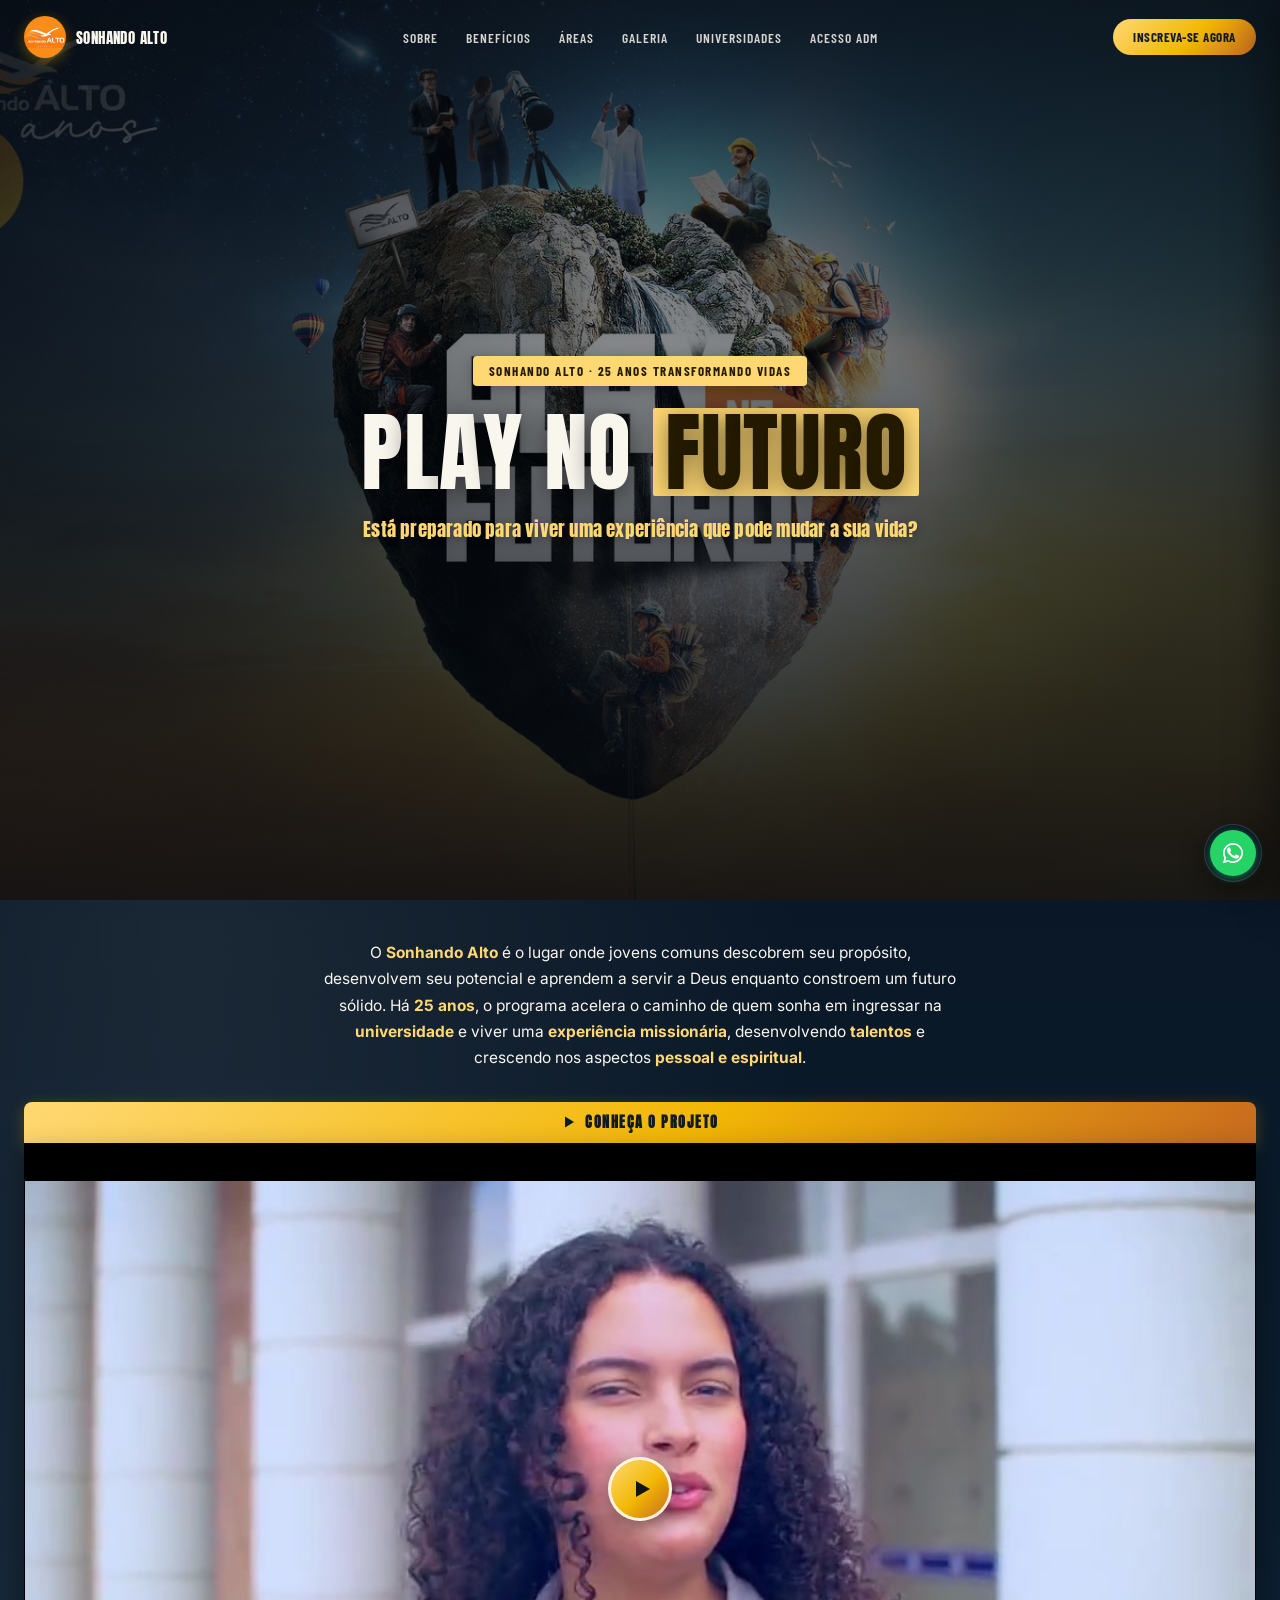
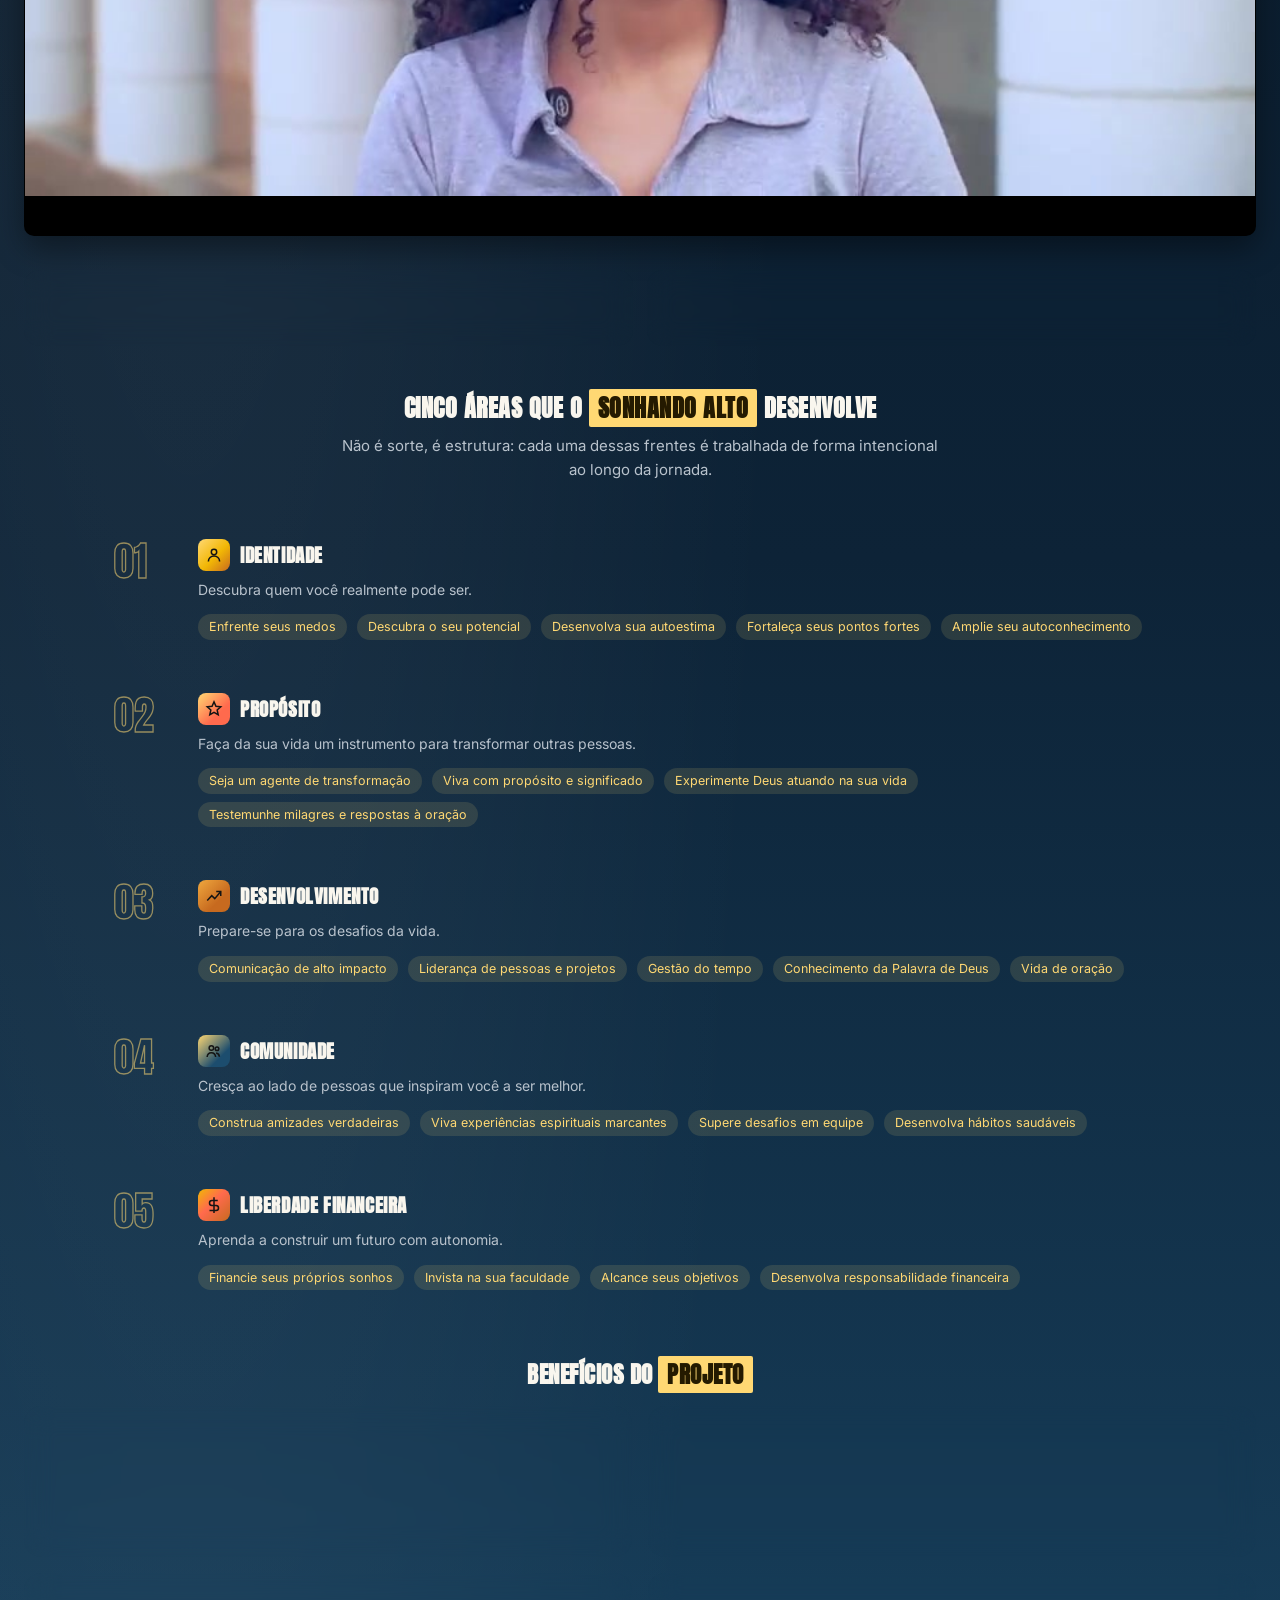
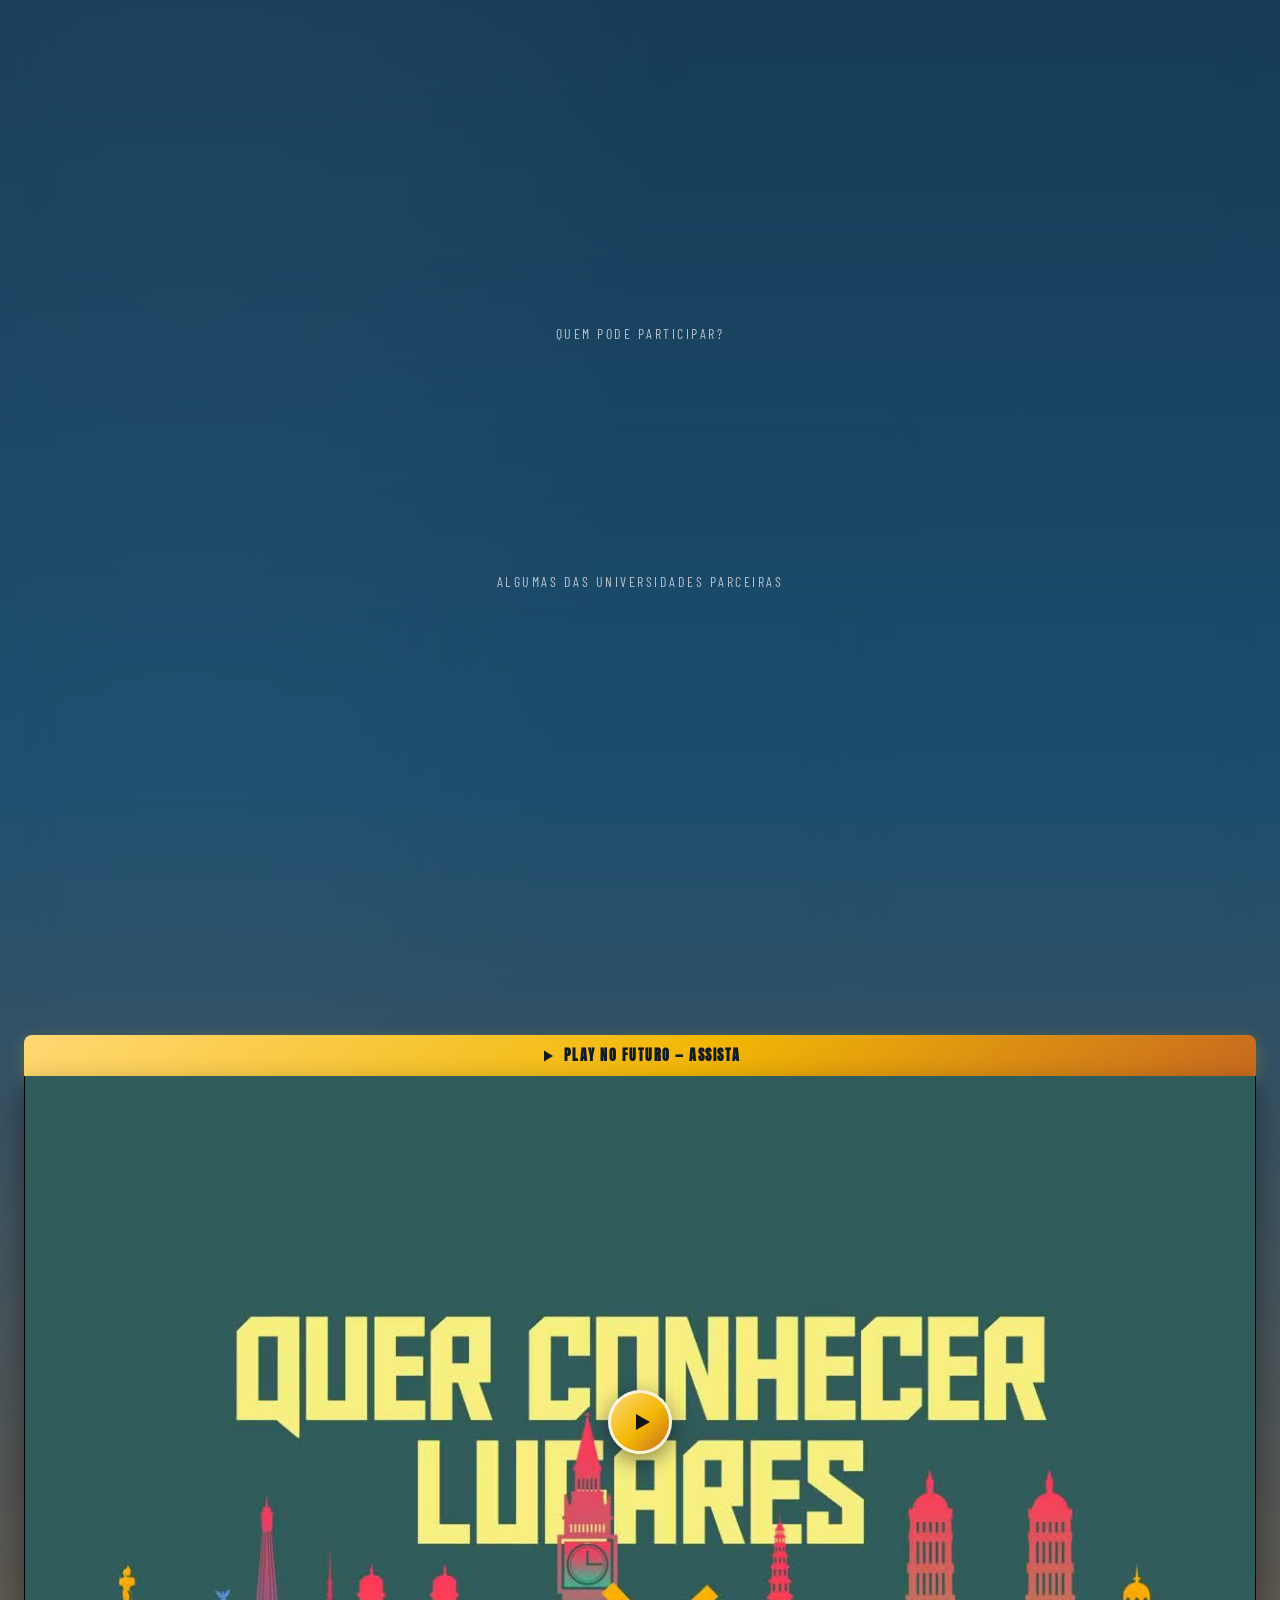
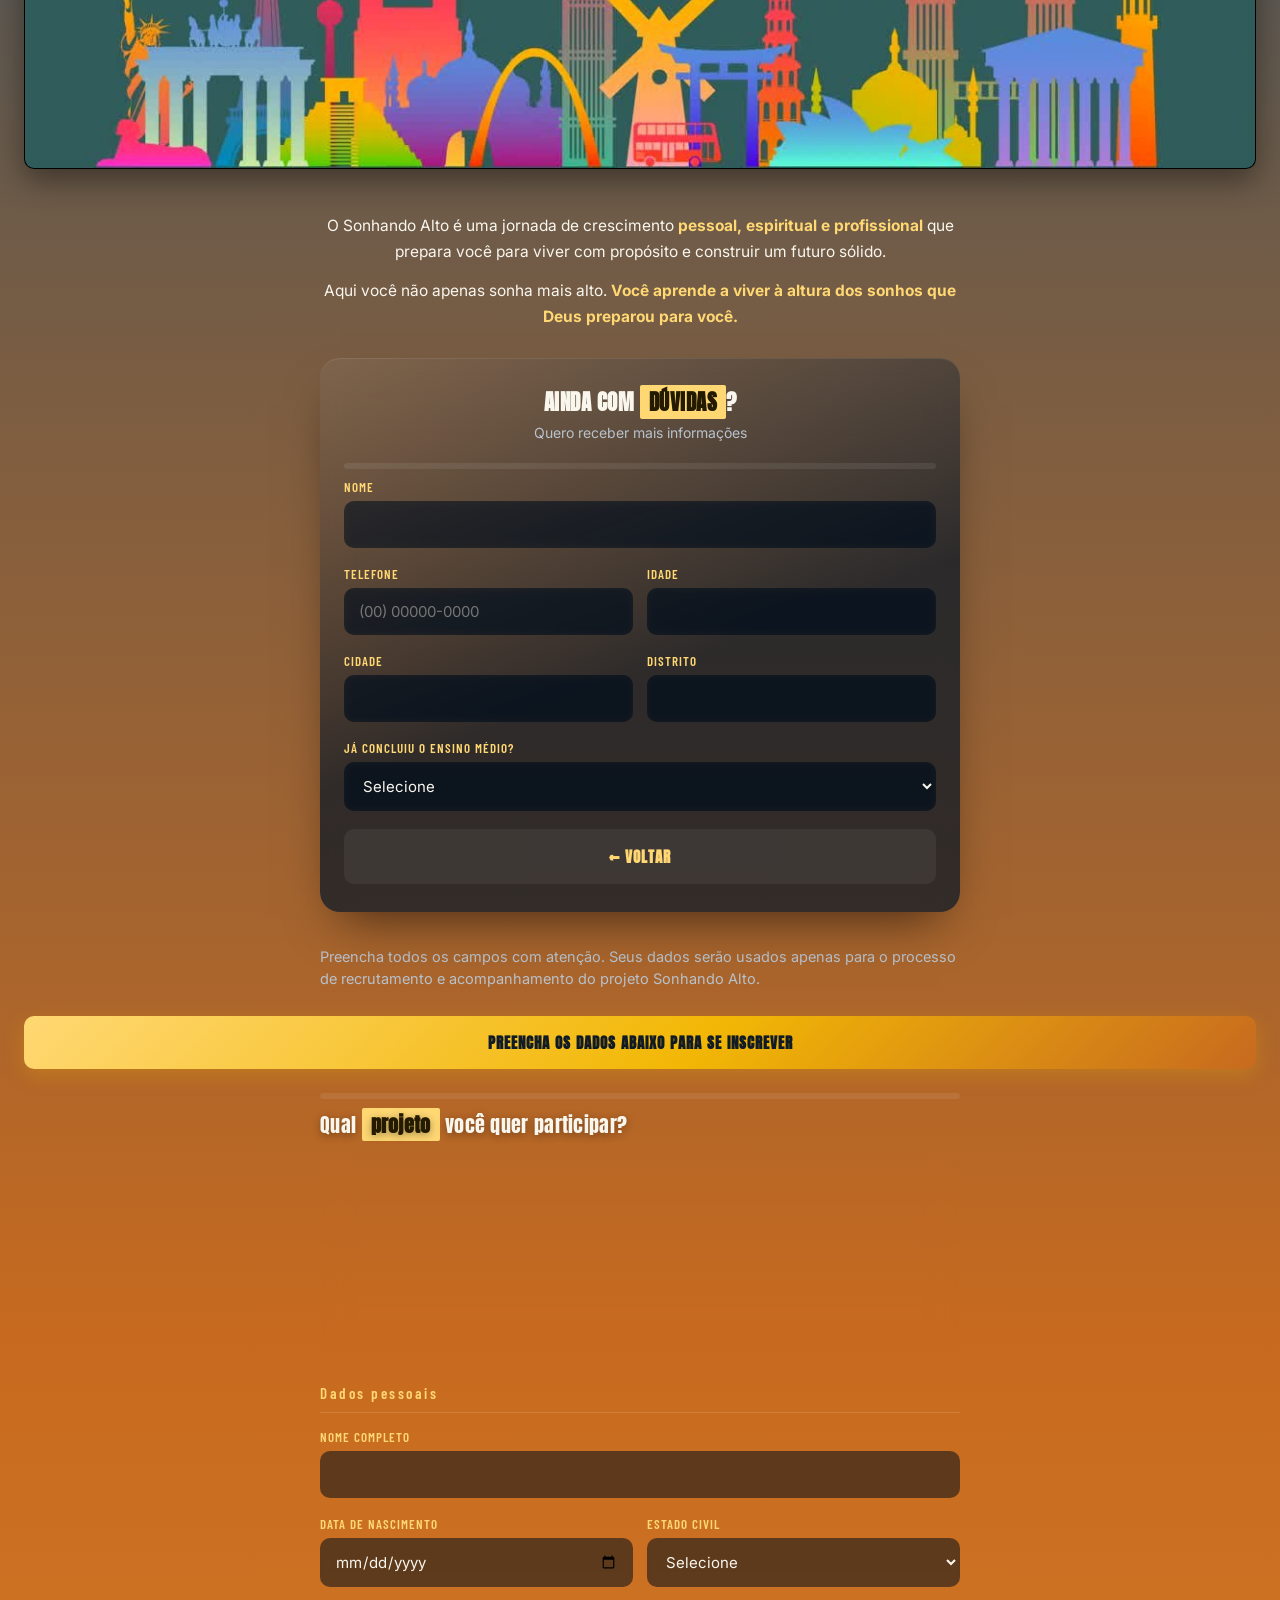
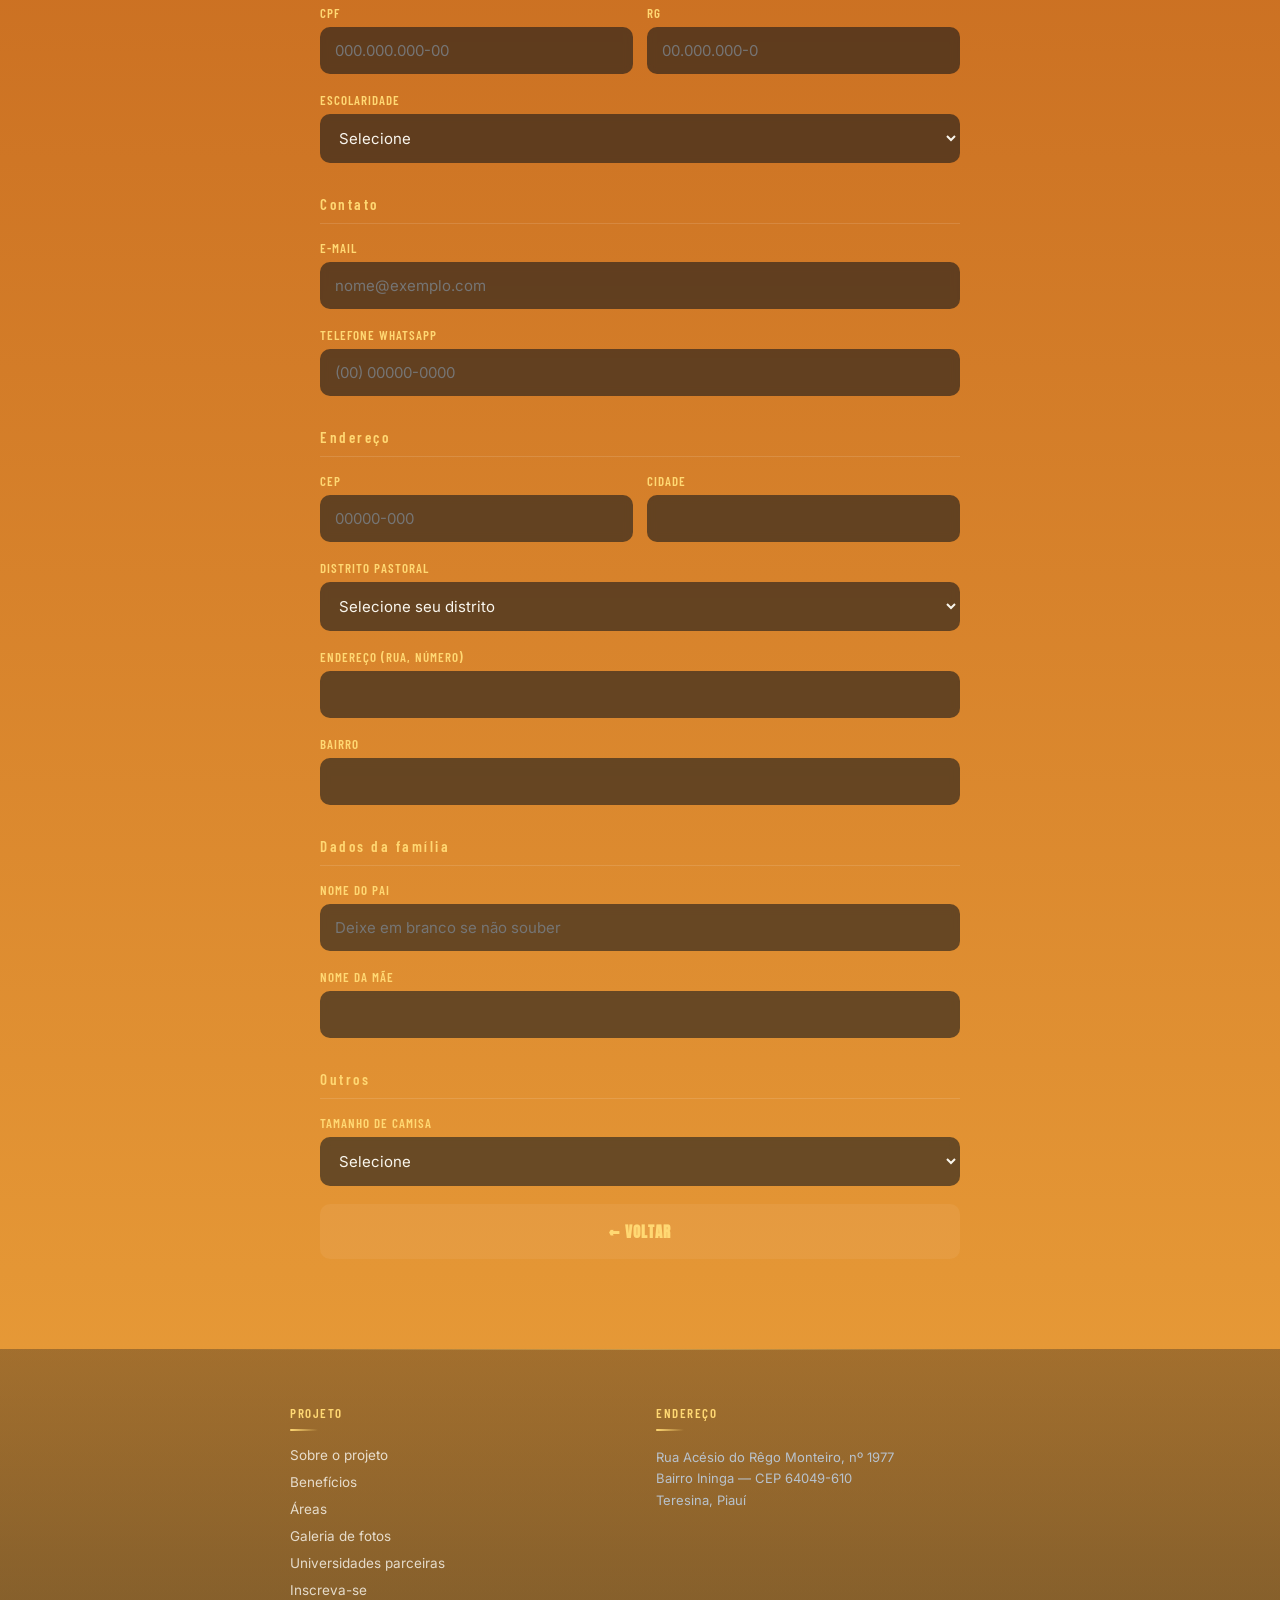
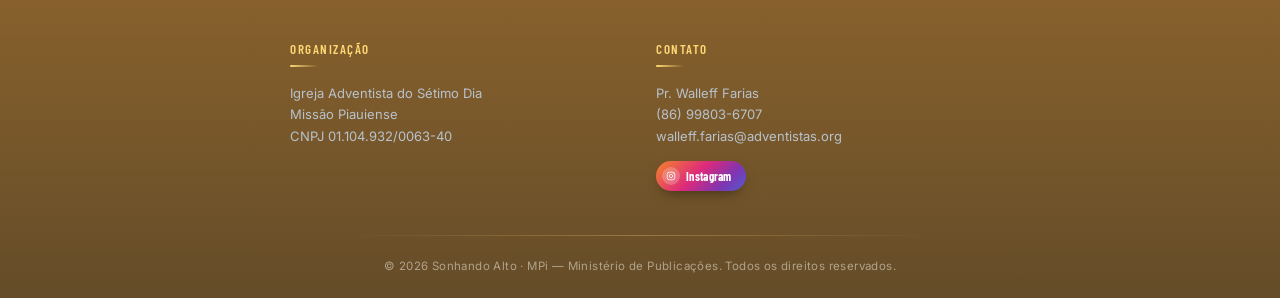
==== commit a1a98720: "Add files via upload" ====
--- a/sonhando-alto-projeto/index.html
+++ b/sonhando-alto-projeto/index.html
@@ -689,15 +689,6 @@
   </div>
 
   <footer class="site-footer">
-    <div class="footer-cta-buttons">
-      <a href="https://www.instagram.com/superacaocolportagem?igsh=MTd4cG01MzlsMDE1MA%3D%3D&utm_source=qr" target="_blank" rel="noopener" class="footer-cta-btn footer-cta-btn--ig" aria-label="Seguir no Instagram">
-        <span class="icon-circle">
-          <svg width="10" height="10" viewBox="0 0 24 24" fill="none" stroke="#ffffff" stroke-width="2"><rect x="3" y="3" width="18" height="18" rx="5"/><circle cx="12" cy="12" r="4"/><circle cx="17.3" cy="6.7" r="1.1" fill="#ffffff" stroke="none"/></svg>
-        </span>
-        Instagram
-      </a>
-    </div>
-
     <div class="footer-inner">
       <div class="footer-col">
         <div class="footer-col-title">Projeto</div>
@@ -722,6 +713,12 @@
       <div class="footer-col">
         <div class="footer-col-title">Contato</div>
         <p class="footer-text">Pr. Walleff Farias<br>(86) 99803-6707<br>walleff.farias@adventistas.org</p>
+        <a href="https://www.instagram.com/superacaocolportagem?igsh=MTd4cG01MzlsMDE1MA%3D%3D&utm_source=qr" target="_blank" rel="noopener" class="footer-cta-btn footer-cta-btn--ig" aria-label="Seguir no Instagram" style="margin-top:14px;">
+          <span class="icon-circle">
+            <svg width="10" height="10" viewBox="0 0 24 24" fill="none" stroke="#ffffff" stroke-width="2"><rect x="3" y="3" width="18" height="18" rx="5"/><circle cx="12" cy="12" r="4"/><circle cx="17.3" cy="6.7" r="1.1" fill="#ffffff" stroke="none"/></svg>
+          </span>
+          Instagram
+        </a>
       </div>
     </div>
 
